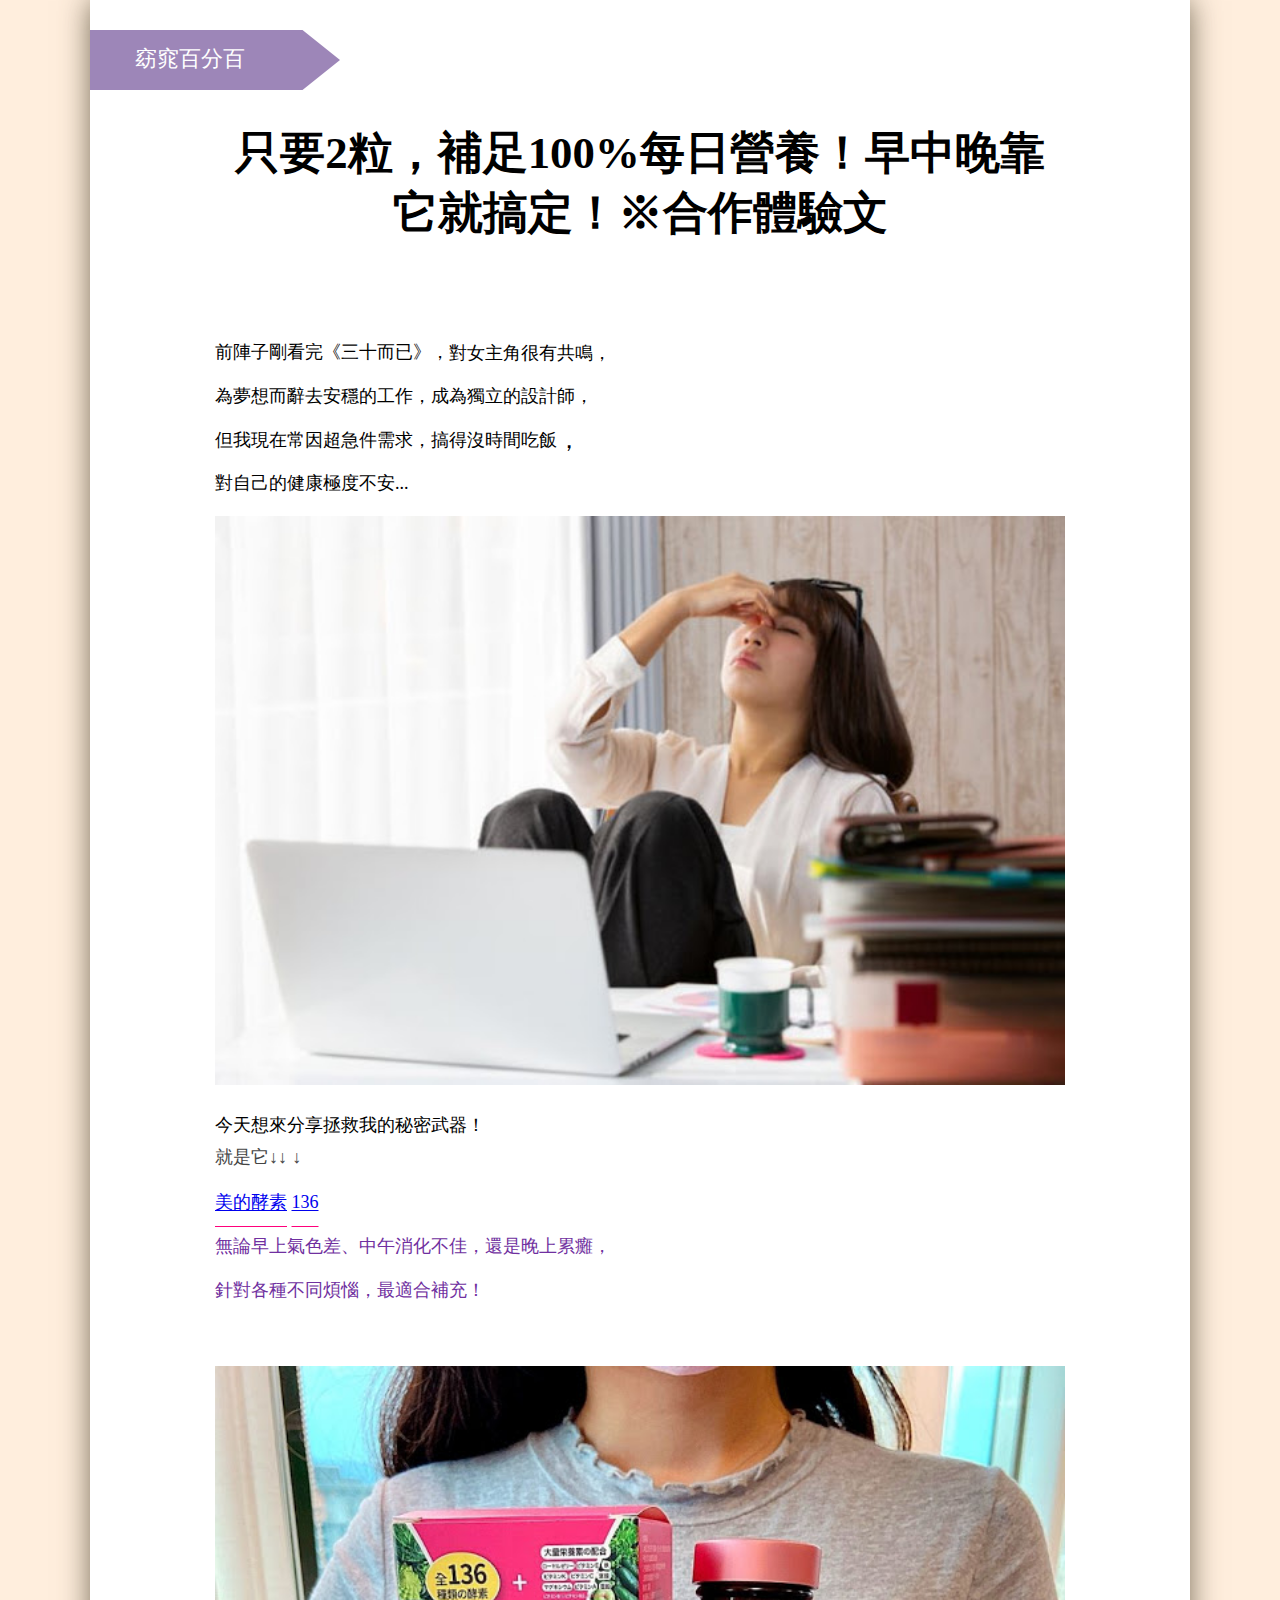
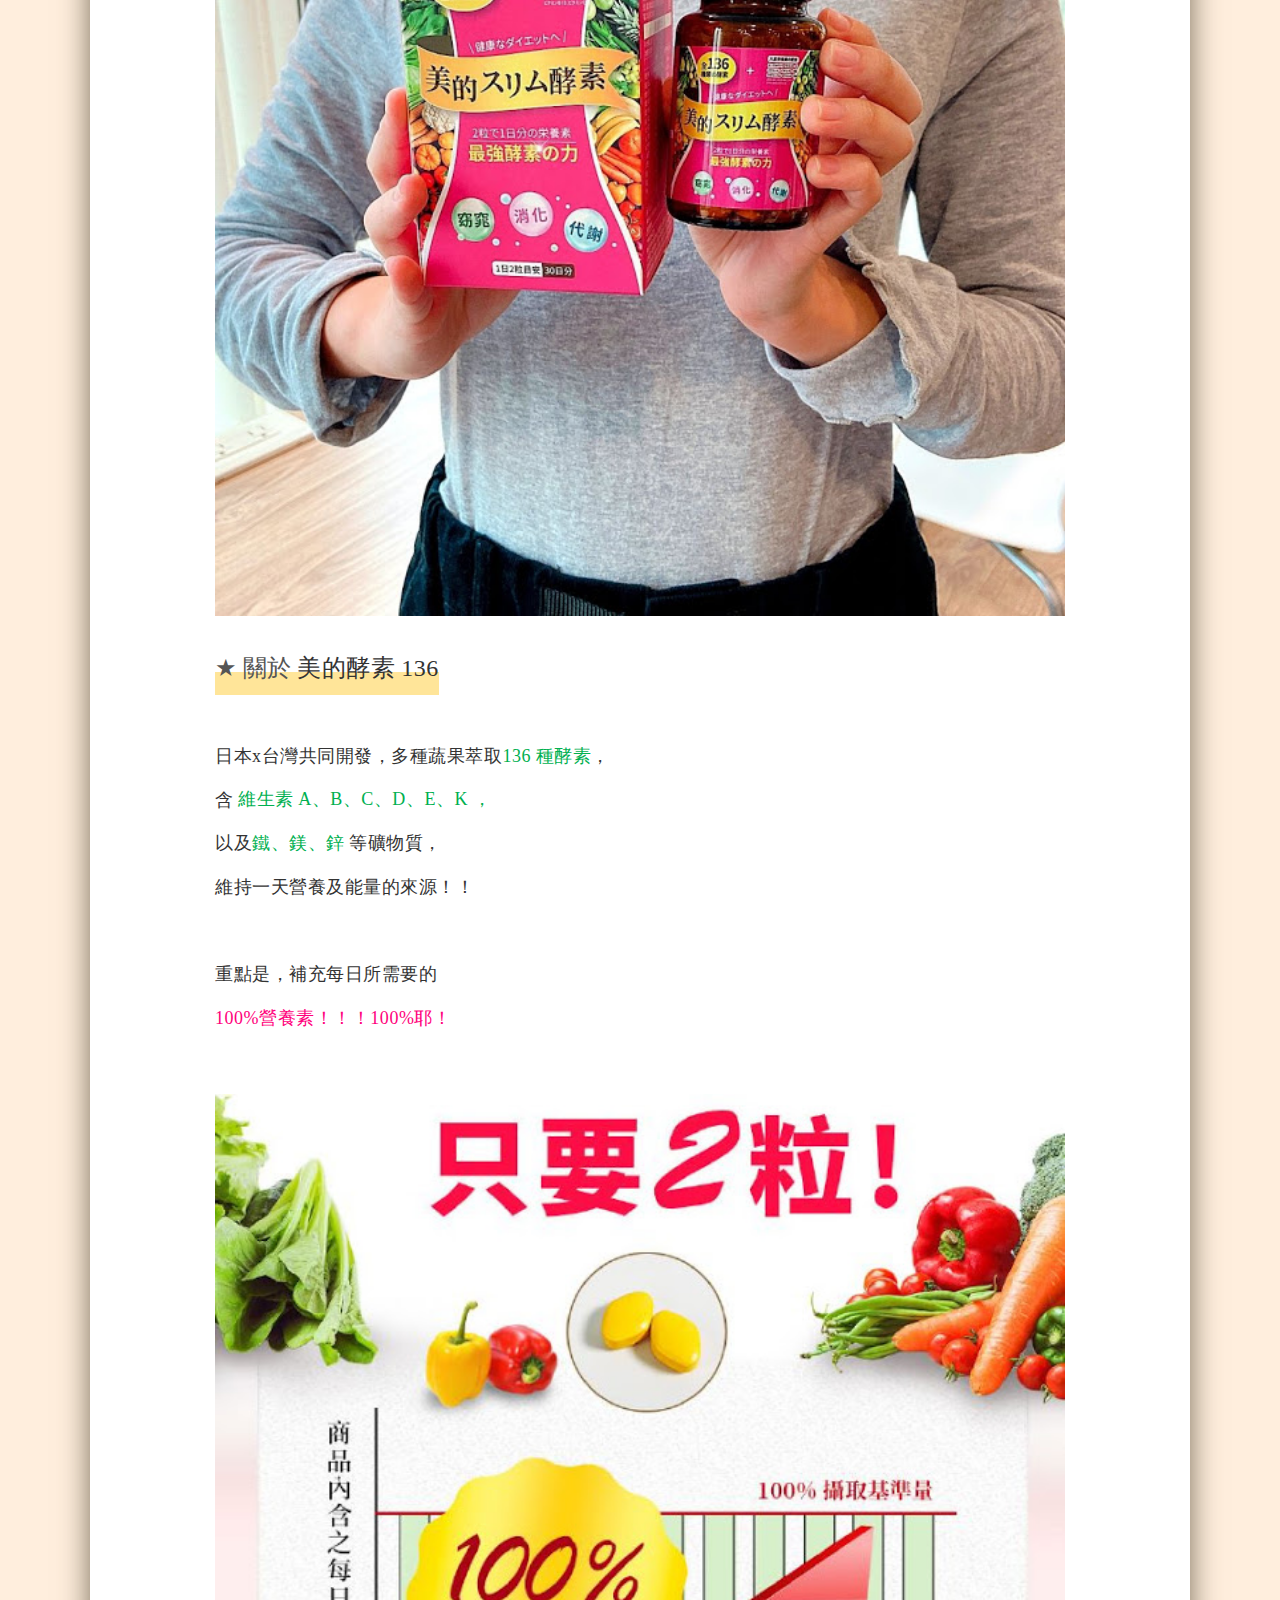
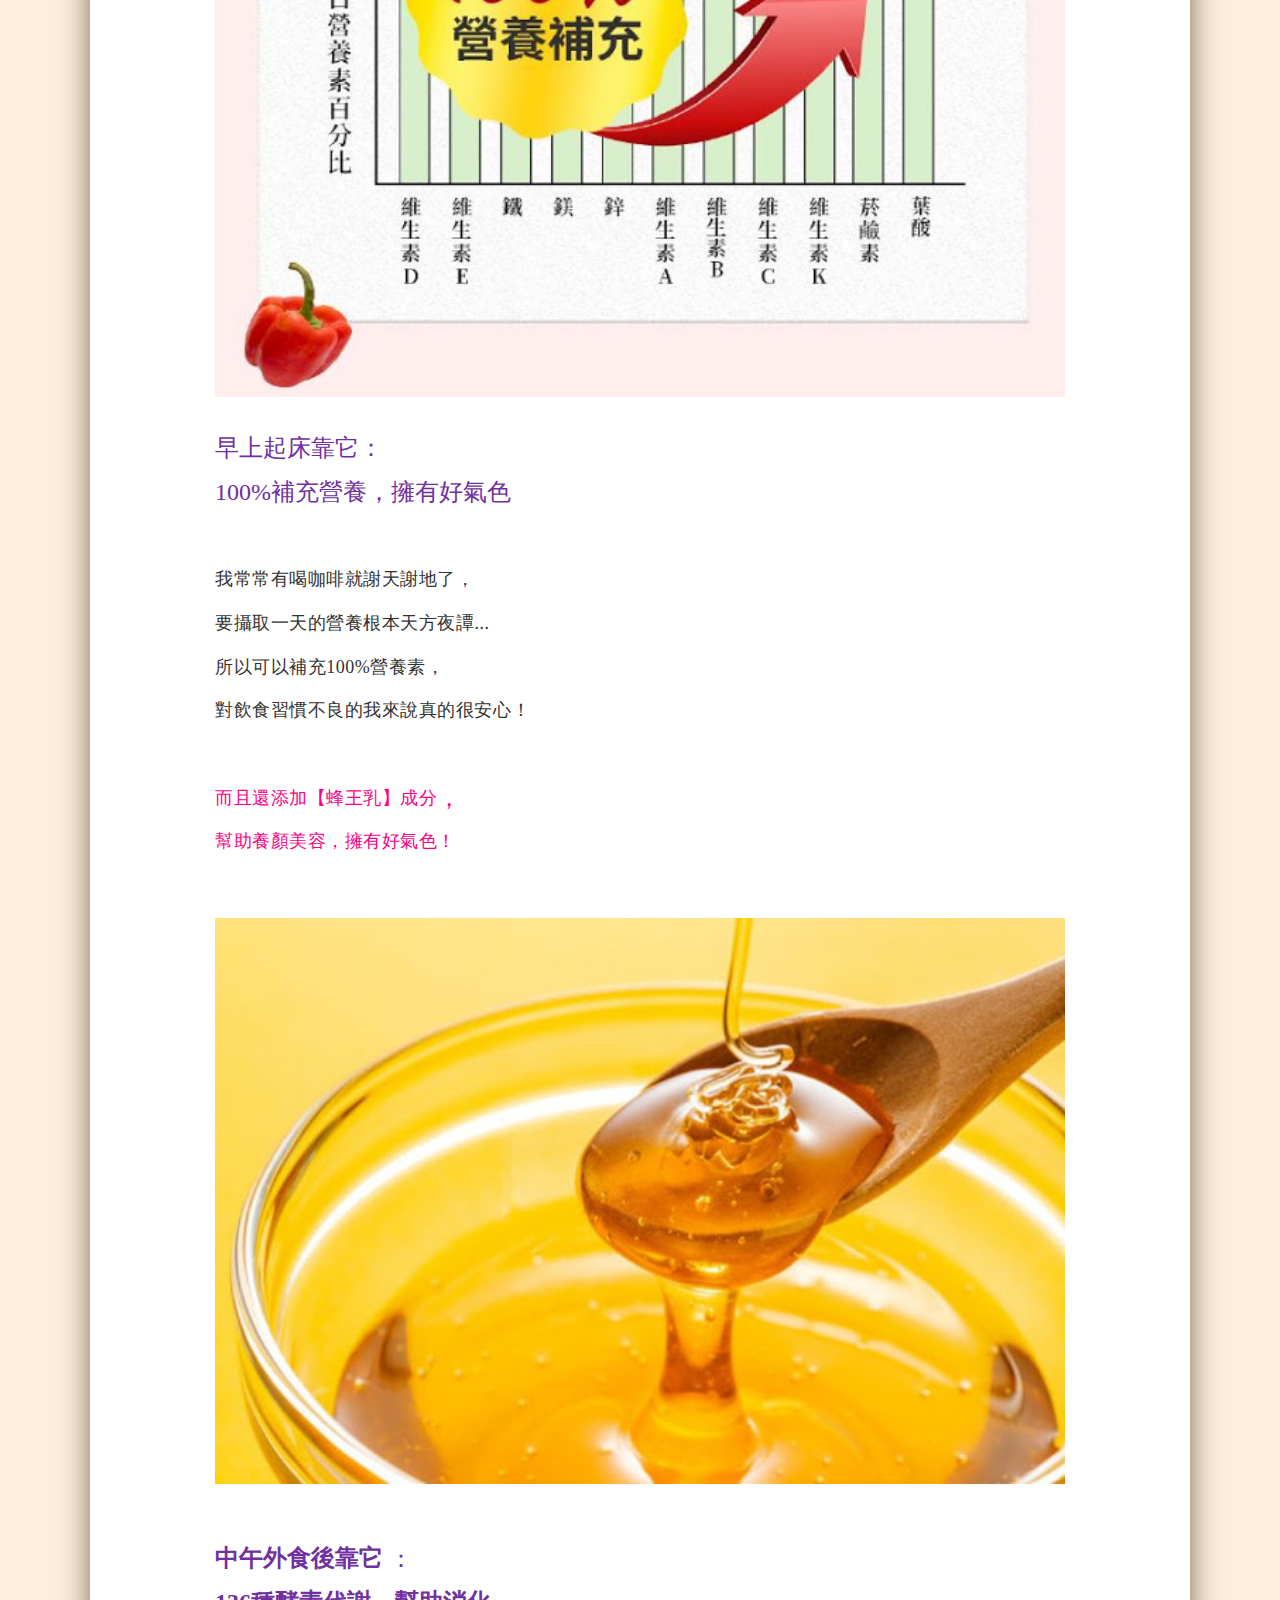
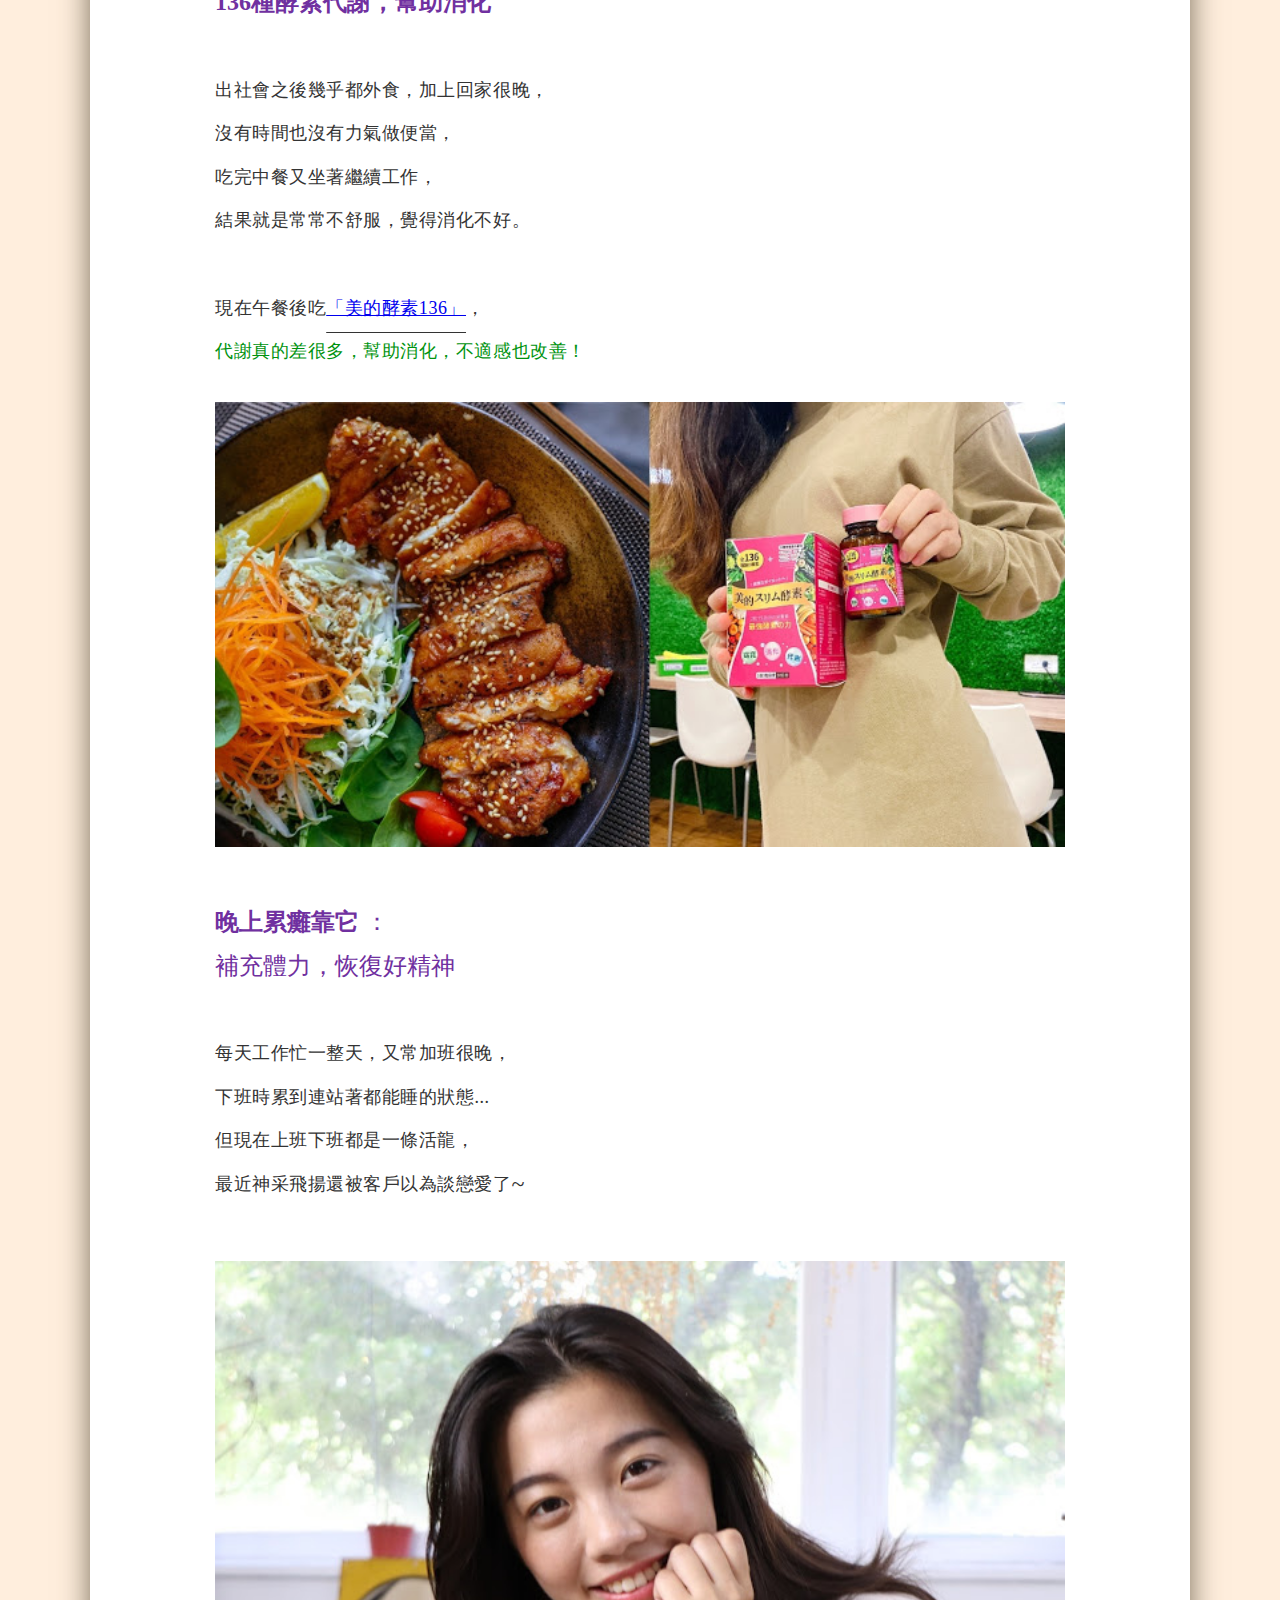
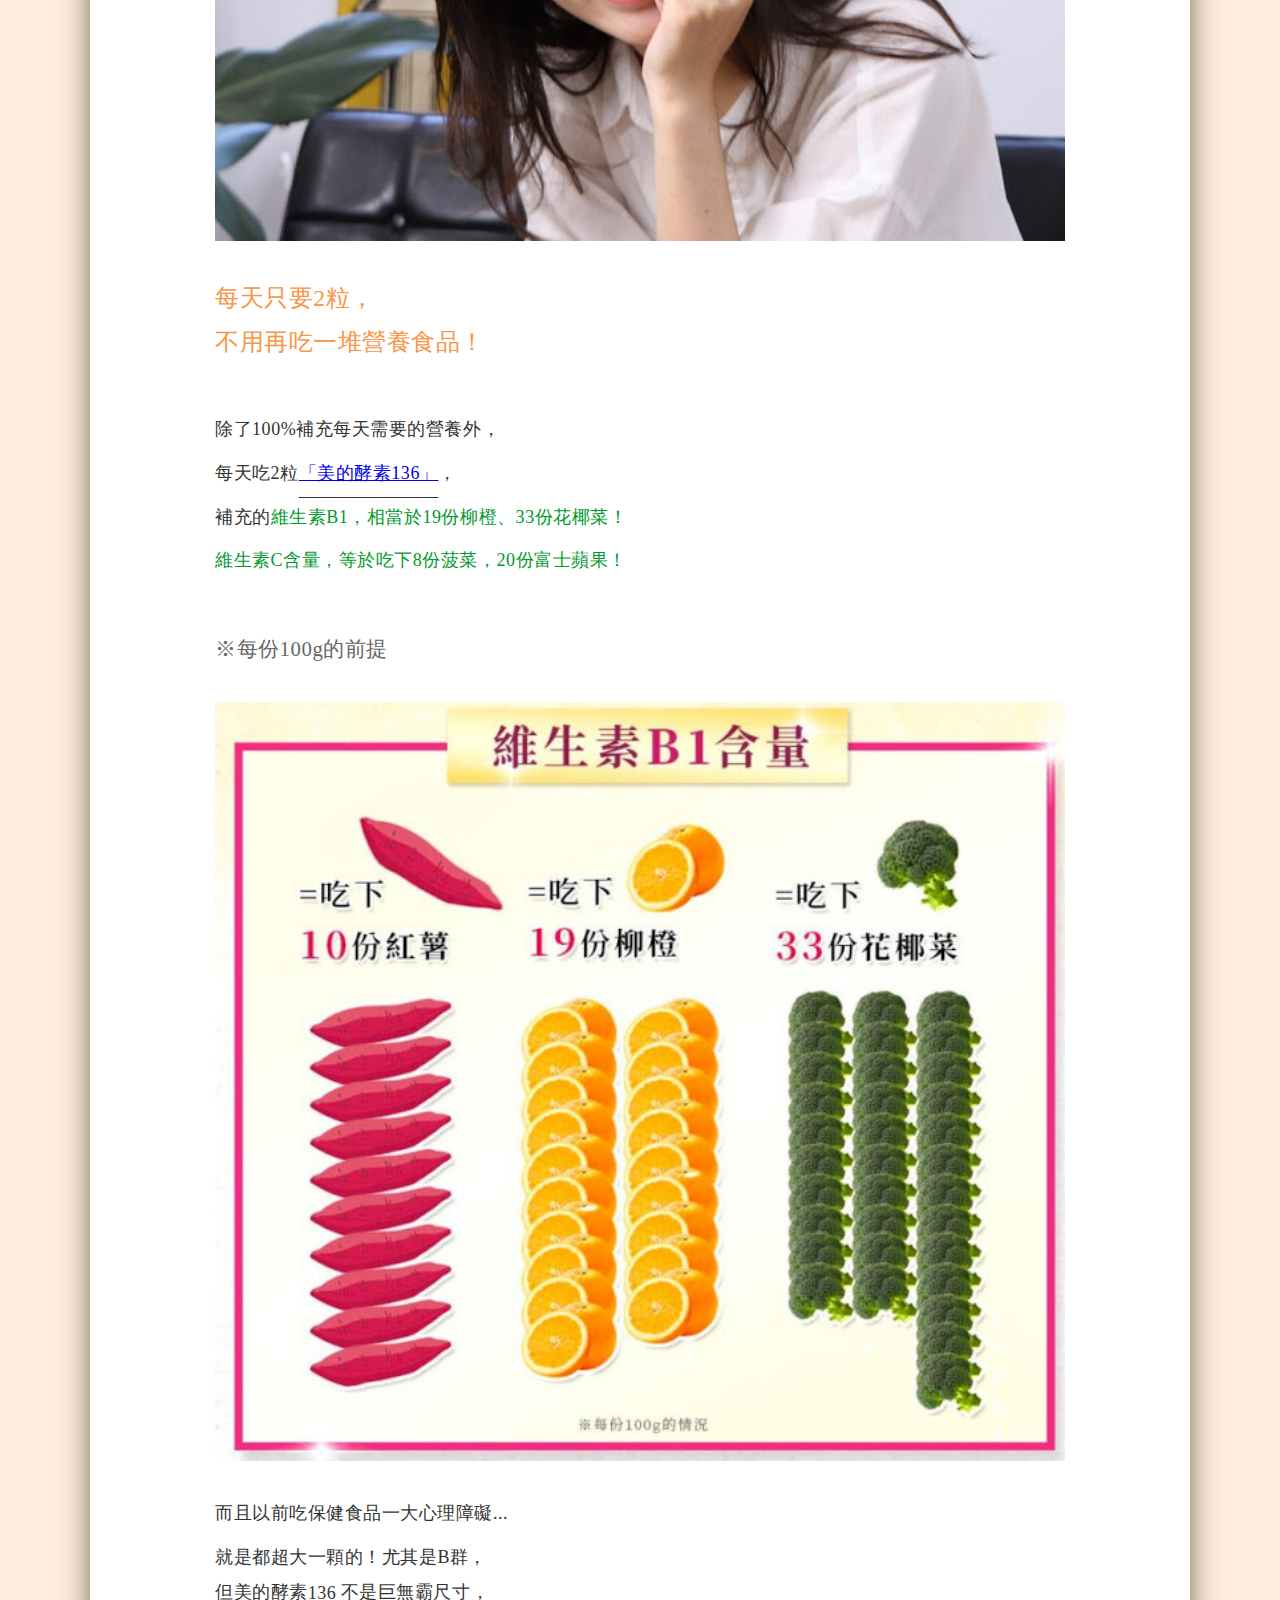
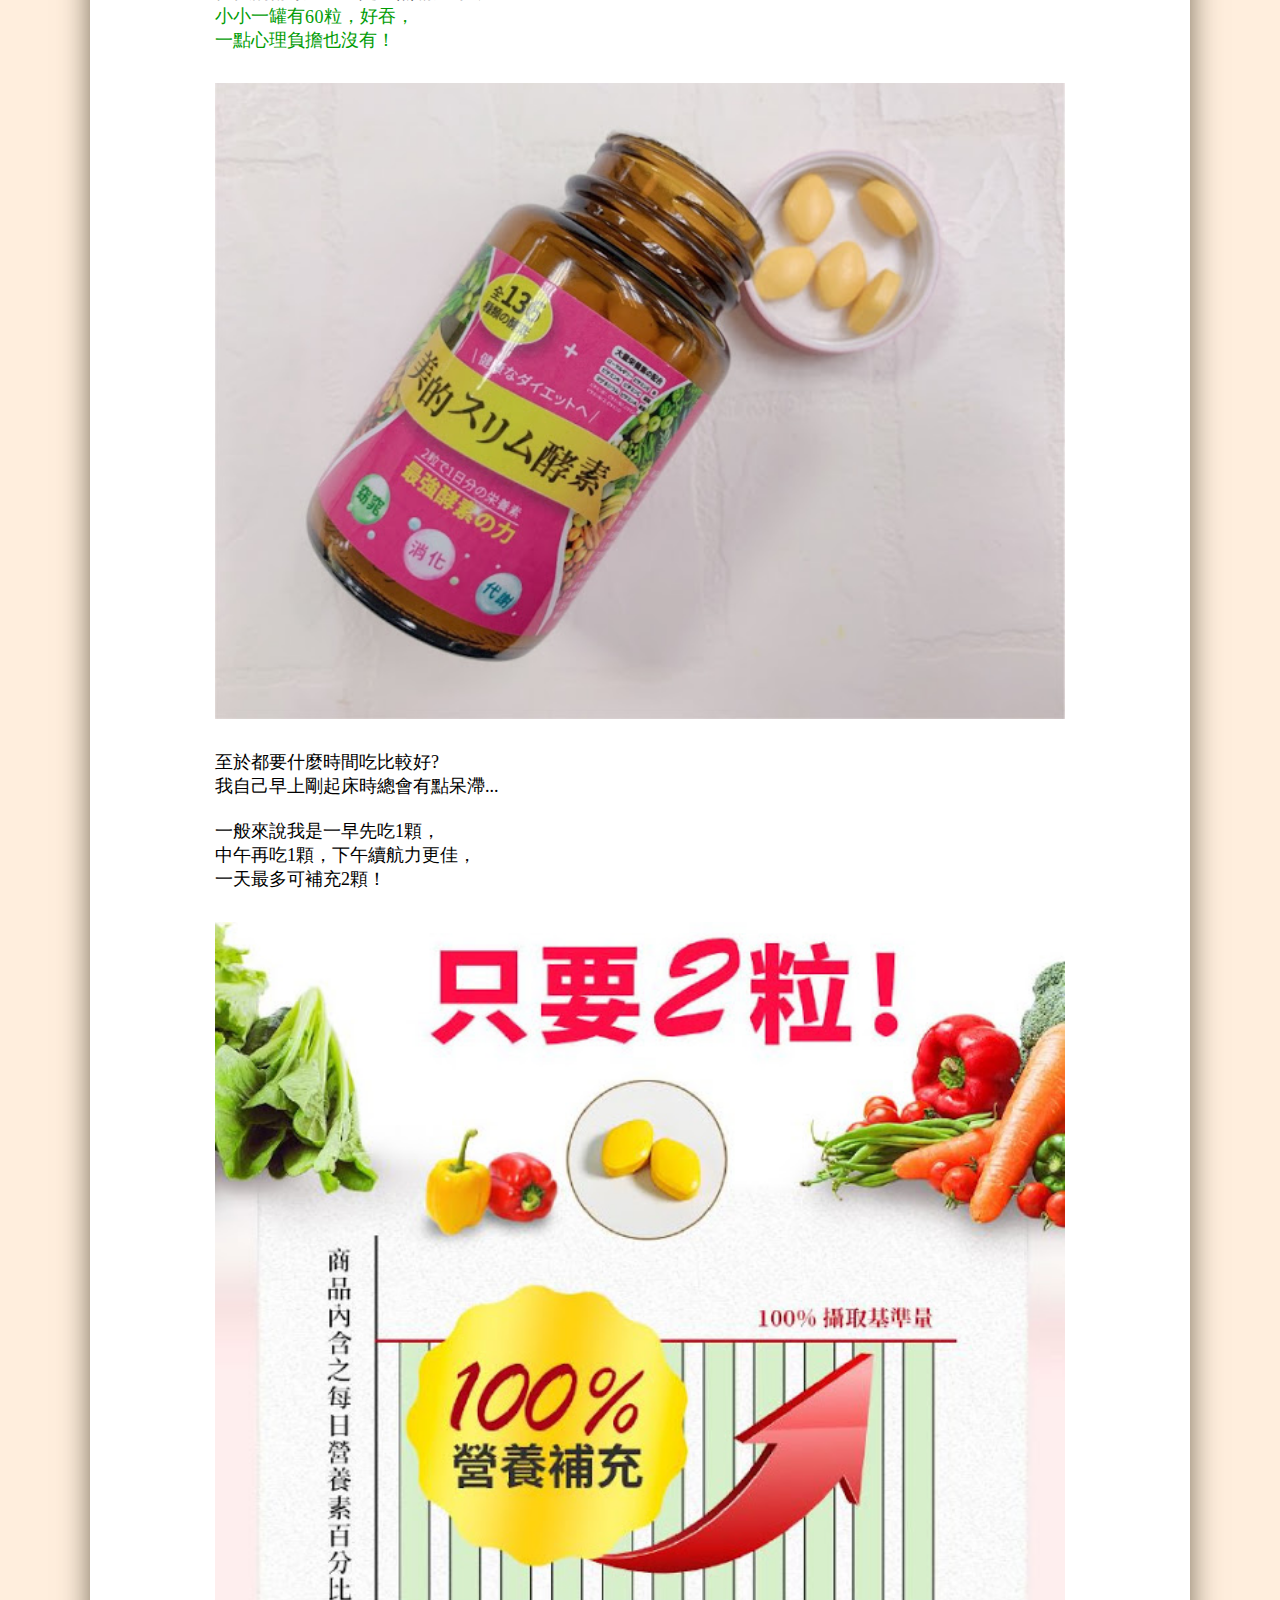
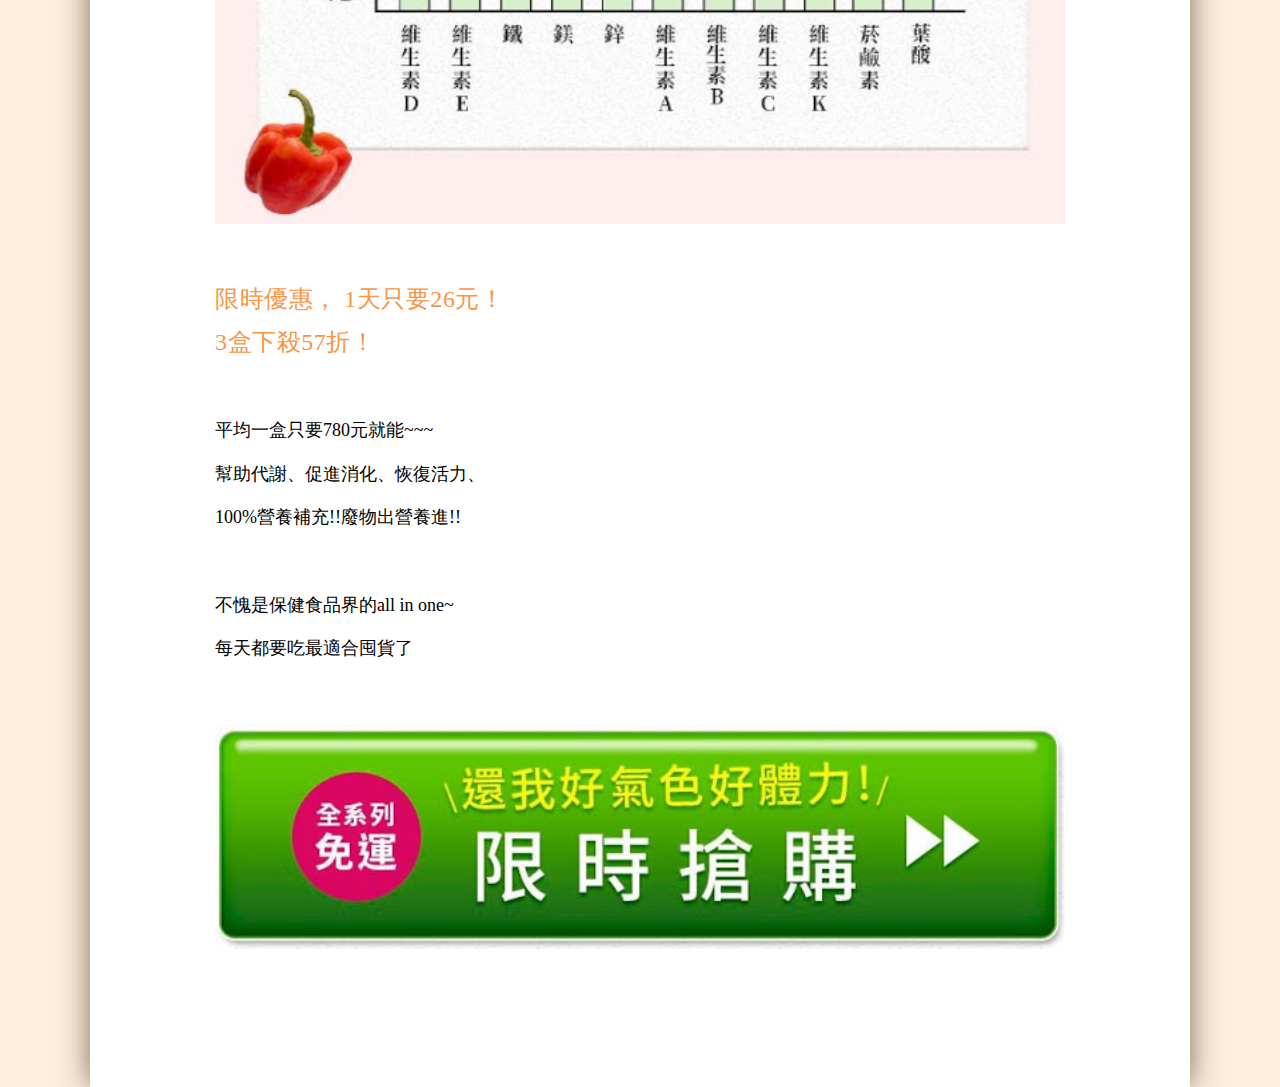
==== beautyslim/index.html @ f97a2615 "add beautyslim" ====
<html lang="“zh-TW”">
    <head>
        <meta charset="utf-8" />
        <title>只要2粒，補足100%每日營養！早中晚靠它就搞定！</title>
        <meta name="viewport" content="width=device-width, user-scalable=no, initial-scale=1, maximum-scale=1" />
        <meta name="format-detection" content="telephone=no" />
        <meta name="description" content="保健食品界的AII IN ONE「美的酵素136」，只要2粒，100%補充每日所需營養，改善早中晚的各種困擾！不再煩惱到底要吃哪罐！一瓶全搞定！早上擁有好氣色；中午酵素代謝，幫助消化；晚上補充體力，恢復好精神" />
        <meta
            name="keywords"
            content="美的酵素136,美的蒔立沐發酵錠,美的蒔立沐,美的スリム酵素,美的酵素,酵素,酵素代謝,瘦身,
            減肥,身材,窈窕,無負擔,活力,消化,體力,精神,營養,100%,只要2粒,日本,台灣,保健食品,136種酵素,維生素,礦物質,維他命,B群,蜂王乳,無添加,免運費"/>
        <link href="https://fonts.googleapis.com/css?family=Noto+Sans+TC:300,400,500,700&amp;display=swap" rel="stylesheet" />
        <link rel="stylesheet" href="assets/css/style.css" />
    </head>
    <body>
        <div id="CP">
            <div id="label">
                <p>窈窕百分百</p>
            </div>
            <div class="inner">
                <div class="title" id="pc_title">
                    只要2粒，補足100%每日營養！早中晚靠它就搞定！※合作體驗文
                </div>

                <div class="title" id="mb_title">
                    只要2粒，補足100%每日營養！早中晚靠它就搞定！※合作體驗文
                    <hr />
                </div>
                <div class="part" itemprop="description articleBody">
                    <p>
                        <span>
                            <span style="font-size: large;"><br /></span>
                        </span>
                    </p>
                    <p>
                        <span><span style="font-size: large;">前陣子剛看完《三十而已》，</span></span><span style="font-size: large;">對女主角很有共鳴，</span>
                    </p>
                    <p class="MsoNormal"><span style="font-size: large;">為夢想而辭去安穩的工作，</span><span style="font-size: large;">成為獨立的設計師，</span></p>

                    <p class="MsoNormal"><span style="font-size: large;">但我現在</span><span style="font-size: large;">常因超急件需求，搞得沒時間吃飯</span><span style="font-size: x-large;">，</span></p>

                    <p class="MsoNormal">
                        <span style="font-size: large;"><span>對自己的健康極度不安</span><span>...</span></span>
                    </p>
                    <p class="MsoNormal"></p>
                    <div class="separator" style="clear: both; text-align: left;">
                        <a target="_blank" rel="nofollow" href="https://beautyslim136.cros.tw/lp02/?pastr=img1">
                            <img
                                border="0"
                                data-original-height="564"
                                data-original-width="844"
                                height="428"
                                src="assets/images/1.jpg"
                                width="640"
                            />
                        </a>
                    </div>
                    <div class="separator" style="clear: both; text-align: left;"><br /></div>
                    <span style="font-size: large;">今天想來分享拯救我的秘密武器！</span>
                    <p></p>

                    <div style="border-bottom: solid windowtext 1.5pt; border: none; padding: 0cm 0cm 1pt;">
                        <p class="MsoNormal" style="border: none; mso-border-bottom-alt: solid windowtext 1.5pt; mso-padding-alt: 0cm 0cm 1pt 0cm; padding: 0cm;">
                            <b style="color: #444444; mso-bidi-font-weight: normal;"><span style="font-size: large;">就是它↓</span></b><b style="color: #444444; mso-bidi-font-weight: normal;"><span style="font-size: large;">↓</span></b>
                            <b style="color: #444444; mso-bidi-font-weight: normal;"><span style="font-size: large;">↓</span></b>
                        </p>
                    </div>

                    <p class="MsoNormal">
                        <span style="font-size: large;">
                            <b style="mso-bidi-font-weight: normal;">
                                <span style="color: #ff007b;">
                                    <u><a target="_blank" rel="nofollow" href="https://beautyslim136.cros.tw/lp02/?pastr=link1">美的酵素</a></u>
                                </span>
                            </b>
                            <b style="mso-bidi-font-weight: normal;">
                                <span lang="EN-US">
                                    <span style="color: #ff007b;">
                                        <u><a target="_blank" rel="nofollow" href="https://beautyslim136.cros.tw/lp02/?pastr=link2">136</a></u>
                                    </span>
                                    <span style="color: red;"><p></p></span>
                                </span>
                            </b>
                        </span>
                    </p>

                    <p class="MsoNormal">
                        <b style="mso-bidi-font-weight: normal;">
                            <span style="font-size: large;"><span style="color: #7030a0;">無論早上氣色差、中午消化不佳，還是晚上累癱，</span></span>
                        </b>
                    </p>
                    <p class="MsoNormal">
                        <b style="mso-bidi-font-weight: normal;">
                            <span style="font-size: large;"><span style="color: #7030a0;">針對各種不同煩惱，最適合補充！</span></span>
                        </b>
                    </p>
                    <p style="background: white; margin-bottom: 0.0001pt; margin: 0cm;">
                        <span style="font-size: large;"><br /></span>
                    </p>
                    <div class="separator" style="clear: both; text-align: left;">
                        <span style="font-size: large;">
                            <a target="_blank" rel="nofollow" href="https://beautyslim136.cros.tw/lp02/?pastr=img2">
                                <img
                                    border="0"
                                    data-original-height="1080"
                                    data-original-width="1080"
                                    height="640"
                                    src="assets/images/3-1_1080x1080.jpg"
                                    width="640"
                                />
                            </a>
                        </span>
                    </div>
                    <span style="font-size: large;">
                        <span style="background: white; color: #555555;"><br /></span>
                    </span>
                    <p></p>
                    <p
                        style="
                            background-attachment: initial;
                            background-clip: initial;
                            background-image: initial;
                            background-origin: initial;
                            background-position: initial;
                            background-repeat: initial;
                            background-size: initial;
                            margin-bottom: 0.0001pt;
                            margin: 0cm;
                        "
                    >
                        <span>
                            <b style="background-color: #ffe599;">
                                <span style="font-size: x-large;">
                                    <span
                                        style="
                                            background-attachment: initial;
                                            background-clip: initial;
                                            background-image: initial;
                                            background-origin: initial;
                                            background-position: initial;
                                            background-repeat: initial;
                                            background-size: initial;
                                            color: #555555;
                                        "
                                    >
                                        ★
                                    </span>
                                    <span
                                        style="
                                            background-attachment: initial;
                                            background-clip: initial;
                                            background-image: initial;
                                            background-origin: initial;
                                            background-position: initial;
                                            background-repeat: initial;
                                            background-size: initial;
                                            color: #555555;
                                        "
                                    >
                                        關於
                                    </span>
                                    <span style="color: #333333; letter-spacing: 0.4pt;">美的酵素</span>
                                </span>
                            </b>
                            <span lang="EN-US" style="color: #333333; letter-spacing: 0.4pt;">
                                <b style="background-color: #ffe599;"><span style="font-size: x-large;">136</span></b><span style="font-size: large;"><p style="background-color: white;"></p></span>
                            </span>
                        </span>
                    </p>

                    <p style="background: white; margin-bottom: 0.0001pt; margin: 0cm;">
                        <span style="font-size: large;">
                            <span style="color: #333333; letter-spacing: 0.4pt;"><br /></span>
                        </span>
                    </p>
                    <p style="background: white; margin-bottom: 0.0001pt; margin: 0cm;">
                        <span style="font-size: large;">
                            <span style="color: #333333; letter-spacing: 0.4pt;">日本x台灣共同開發，多種蔬果萃取</span><b style="mso-bidi-font-weight: normal;"><span lang="EN-US" style="color: #00b050; letter-spacing: 0.4pt;">136</span></b>
                            <b style="mso-bidi-font-weight: normal;"><span style="color: #00b050; letter-spacing: 0.4pt;">種酵素</span></b><span style="color: #333333; letter-spacing: 0.4pt;">，</span>
                            <span lang="EN-US" style="color: #333333; letter-spacing: 0.4pt;"><p></p></span>
                        </span>
                    </p>

                    <p style="background: white; margin-bottom: 0.0001pt; margin: 0cm;">
                        <span style="font-size: large;">
                            <span style="color: #333333; letter-spacing: 0.4pt;">含</span>
                            <span style="color: #00b050;">
                                <b style="mso-bidi-font-weight: normal;"><span style="letter-spacing: 0.4pt;">維生素</span></b>
                                <b style="mso-bidi-font-weight: normal;"><span lang="EN-US" style="letter-spacing: 0.4pt;">A、B、C、D、E、K</span></b>
                                <b style="mso-bidi-font-weight: normal;"><span style="letter-spacing: 0.4pt;">，</span></b>
                            </span>
                        </span>
                    </p>
                    <p style="background: white; margin-bottom: 0.0001pt; margin: 0cm;">
                        <span style="font-size: large;">
                            <span style="color: #00b050;">
                                <span style="mso-bidi-font-weight: normal;">
                                    <span style="letter-spacing: 0.4pt;"><span style="color: #333333; letter-spacing: 0.533333px;">以及</span><b>鐵、鎂、鋅</b></span>
                                </span>
                            </span>
                        </span>
                        <span style="color: #333333; font-size: large; letter-spacing: 0.4pt;">等礦物質，</span>
                    </p>

                    <p style="background: white; margin-bottom: 0.0001pt; margin: 0cm;">
                        <span style="font-size: large;">
                            <span style="color: #333333; letter-spacing: 0.4pt;">維持一天營養及能量的來源！！</span><span lang="EN-US" style="color: #333333; letter-spacing: 0.4pt;"><p></p></span>
                        </span>
                    </p>
                    <p style="background: white; margin-bottom: 0.0001pt; margin: 0cm;"><br /></p>
                    <p style="background: white; margin-bottom: 0.0001pt; margin: 0cm;">
                        <span style="color: #333333; font-size: large;"><span style="letter-spacing: 0.533333px;">重點是，補充每日所需要的</span></span>
                    </p>
                    <p style="background: white; margin-bottom: 0.0001pt; margin: 0cm;">
                        <span style="font-size: large;">
                            <span style="color: #ff007b; letter-spacing: 0.533333px;"><b>100%營養素！！！100%耶！</b></span>
                        </span>
                    </p>
                    <p style="background: white; margin-bottom: 0.0001pt; margin: 0cm;"><br /></p>
                    <p style="background: white; margin-bottom: 0.0001pt; margin: 0cm;">
                        <span lang="EN-US" style="color: #333333; letter-spacing: 0.4pt;">
                            <p><span style="font-size: large;"></span></p>
                        </span>
                    </p>
                    <div class="separator" style="clear: both; text-align: left;">
                        <span lang="EN-US" style="color: #333333; letter-spacing: 0.4pt;">
                            <span style="font-size: large;">
                                <a target="_blank" rel="nofollow" href="https://beautyslim136.cros.tw/lp02/?pastr=img3">
                                    <img
                                        border="0"
                                        data-original-height="725"
                                        data-original-width="683"
                                        height="640"
                                        src="assets/images/12.jpg"
                                        width="602"
                                    />
                                </a>
                            </span>
                        </span>
                    </div>
                    <span lang="EN-US" style="color: #333333; letter-spacing: 0.4pt;">
                        <span style="font-size: large;"><br /></span>
                    </span>
                    <p></p>
                    <p style="background: white; margin-bottom: 0.0001pt; margin: 0cm;">
                        <span lang="EN-US" style="color: #333333; letter-spacing: 0.4pt;">
                            <p>
                                <span>
                                    <b style="color: black; letter-spacing: normal; mso-bidi-font-weight: normal;">
                                        <span><span style="color: #7030a0; font-size: x-large;">早上起床靠它：</span></span>
                                    </b>
                                </span>
                            </p>
                        </span>
                    </p>
                    <p style="background: white; margin-bottom: 0.0001pt; margin: 0cm;">
                        <span lang="EN-US" style="color: #333333; letter-spacing: 0.4pt;">
                            <p>
                                <span>
                                    <b style="color: black; letter-spacing: normal; mso-bidi-font-weight: normal;">
                                        <span><span style="color: #7030a0; font-size: x-large;">100%補充營養，擁有好氣色</span></span>
                                    </b>
                                </span>
                            </p>
                        </span>
                    </p>

                    <p style="background: white; margin-bottom: 0.0001pt; margin: 0cm;">
                        <span style="font-size: large;">
                            <span style="color: #333333; letter-spacing: 0.4pt;"><br /></span>
                        </span>
                    </p>
                    <p style="background: white; margin-bottom: 0.0001pt; margin: 0cm;">
                        <span style="font-size: large;">
                            <span style="color: #333333; letter-spacing: 0.4pt;">我常常有喝咖啡就謝天謝地了，</span><span lang="EN-US" style="color: #333333; letter-spacing: 0.4pt;"><p></p></span>
                        </span>
                    </p>

                    <p style="background: white; margin-bottom: 0.0001pt; margin: 0cm;">
                        <span style="font-size: large;">
                            <span style="color: #333333; letter-spacing: 0.4pt;">要攝取一天的營養根本天方夜譚...</span><span lang="EN-US" style="color: #333333; letter-spacing: 0.4pt;"><p></p></span>
                        </span>
                    </p>

                    <p style="background: white; margin-bottom: 0.0001pt; margin: 0cm;">
                        <span style="font-size: large;"><span style="color: #333333; letter-spacing: 0.4pt;">所以可以補充100%營養素，</span></span>
                    </p>
                    <p style="background: white; margin-bottom: 0.0001pt; margin: 0cm;">
                        <span style="font-size: large;"><span style="color: #333333; letter-spacing: 0.4pt;">對飲食習慣不良的我來說真的很安心！</span></span>
                    </p>
                    <p style="background: white; margin-bottom: 0.0001pt; margin: 0cm;">
                        <span style="font-size: large;">
                            <span style="color: #333333; letter-spacing: 0.4pt;"><br /></span>
                        </span>
                    </p>
                    <p style="background: white; margin-bottom: 0.0001pt; margin: 0cm;">
                        <span style="color: #ff0084;">
                            <span style="font-size: large;"><span style="letter-spacing: 0.4pt;">而且還添加【蜂王乳】成分</span></span><span style="font-size: x-large; letter-spacing: 0.4pt;">，</span>
                        </span>
                    </p>
                    <p style="background: white; margin-bottom: 0.0001pt; margin: 0cm;">
                        <span style="font-size: large;"><span style="color: #333333; letter-spacing: 0.4pt;"></span></span>
                    </p>
                    <p style="background: white; margin-bottom: 0.0001pt; margin: 0cm;">
                        <span style="font-size: large;"><span style="color: #ff0084; letter-spacing: 0.4pt;">幫助養顏美容，擁有好氣色！</span></span>
                    </p>
                    <p style="background: white; margin-bottom: 0.0001pt; margin: 0cm;">
                        <span style="font-size: large;">
                            <span style="color: #ff0084; letter-spacing: 0.4pt;"><br /></span>
                        </span>
                    </p>
                    <p style="background: white; margin-bottom: 0.0001pt; margin: 0cm;"><span style="font-size: large;"></span></p>
                    <div class="separator" style="clear: both; text-align: left;">
                        <span style="font-size: large;">
                            <a target="_blank" rel="nofollow" href="https://beautyslim136.cros.tw/lp02/?pastr=img4">
                                <img
                                    border="0"
                                    data-original-height="561"
                                    data-original-width="843"
                                    height="426"
                                    src="assets/images/1.1.jpg"
                                    width="640"
                                />
                            </a>
                        </span>
                    </div>
                    <p style="background: white; margin-bottom: 0.0001pt; margin: 0cm;"><br /></p>
                    <p style="background: white; margin-bottom: 0.0001pt; margin: 0cm;">
                        <span lang="EN-US" style="color: #333333; letter-spacing: 0.4pt;">
                            <p>
                                <span>
                                    <b style="color: black; letter-spacing: normal; mso-bidi-font-weight: normal;">
                                        <span>
                                            <span style="color: #7030a0; font-size: x-large;">
                                                <b style="background-color: transparent; mso-bidi-font-weight: normal;">
                                                    <span><span style="color: #7030a0;">中午外食後靠它</span></span>
                                                </b>
                                                ：
                                            </span>
                                        </span>
                                    </b>
                                </span>
                            </p>
                        </span>
                    </p>
                    <p style="background: white; margin-bottom: 0.0001pt; margin: 0cm;">
                        <span><span style="color: #333333; font-size: x-large; letter-spacing: 0.4pt;"></span></span>
                    </p>
                    <p style="background: white; margin-bottom: 0.0001pt; margin: 0cm;">
                        <span lang="EN-US" style="color: #333333; letter-spacing: 0.4pt;">
                            <p>
                                <span>
                                    <b style="color: black; letter-spacing: normal; mso-bidi-font-weight: normal;">
                                        <span>
                                            <span style="color: #7030a0;">
                                                <b style="background-color: transparent; mso-bidi-font-weight: normal;">
                                                    <span><span style="color: #7030a0; font-size: x-large;">136種酵素代謝，幫助消化</span></span>
                                                </b>
                                            </span>
                                        </span>
                                    </b>
                                </span>
                            </p>
                        </span>
                    </p>
                    <p style="background: white; margin-bottom: 0.0001pt; margin: 0cm;">
                        <span lang="EN-US" style="color: #333333; letter-spacing: 0.4pt;">
                            <p>
                                <span style="font-size: large;">
                                    <b style="color: black; font-size: medium; letter-spacing: normal; mso-bidi-font-weight: normal;">
                                        <span style="font-size: large;">
                                            <span style="color: #7030a0;">
                                                <b style="background-color: transparent; mso-bidi-font-weight: normal;">
                                                    <span style="font-size: large;">
                                                        <span style="color: #7030a0;"><br /></span>
                                                    </span>
                                                </b>
                                            </span>
                                        </span>
                                    </b>
                                </span>
                            </p>
                        </span>
                    </p>
                    <p style="background: white; margin-bottom: 0.0001pt; margin: 0cm;">
                        <span style="color: #333333; font-size: large; letter-spacing: 0.533333px;">出社會之後幾乎都外食，</span><span style="color: #333333; font-size: large; letter-spacing: 0.533333px;">加上回家很晚，</span>
                    </p>
                    <p style="background: white; margin-bottom: 0.0001pt; margin: 0cm;"><span style="color: #333333; font-size: large; letter-spacing: 0.533333px;">沒有時間也沒有力氣做便當，</span></p>
                    <p style="background: white; margin-bottom: 0.0001pt; margin: 0cm;">
                        <span style="color: #333333; font-size: large;"><span style="letter-spacing: 0.533333px;">吃完中餐又坐著繼續工作，</span></span>
                    </p>
                    <p style="background: white; margin-bottom: 0.0001pt; margin: 0cm;">
                        <span style="color: #333333; font-size: large;"><span style="letter-spacing: 0.533333px;">結果就是常常不舒服，覺得消化不好。</span></span>
                    </p>
                    <p style="background: white; margin-bottom: 0.0001pt; margin: 0cm;">
                        <span style="color: #333333; font-size: large;">
                            <span style="letter-spacing: 0.533333px;"><br /></span>
                        </span>
                    </p>
                    <p style="background: white; margin-bottom: 0.0001pt; margin: 0cm;">
                        <span style="color: #333333; font-size: large;">
                            <span style="letter-spacing: 0.533333px;">
                                現在午餐後吃<u><a target="_blank" rel="nofollow" href="https://beautyslim136.cros.tw/lp02/?pastr=link3">「美的酵素136」</a></u>，
                            </span>
                        </span>
                    </p>
                    <p style="background: white; margin-bottom: 0.0001pt; margin: 0cm;">
                        <span style="font-size: large;">
                            <span style="color: #00930f; letter-spacing: 0.533333px;"><b>代謝真的差很多，幫助消化，不適感也改善！</b></span>
                        </span>
                    </p>
                    <div class="separator" style="clear: both; text-align: left;"><br /></div>
                    <div class="separator" style="clear: both; text-align: left;">
                        <b style="mso-bidi-font-weight: normal;">
                            <div class="separator" style="clear: both; text-align: left;">
                                <a target="_blank" rel="nofollow" href="https://beautyslim136.cros.tw/lp02/?pastr=img5">
                                    <img
                                        border="0"
                                        data-original-height="628"
                                        data-original-width="1200"
                                        height="334"
                                        src="assets/images/2.jpg"
                                        width="640"
                                    />
                                </a>
                            </div>
                        </b>
                    </div>
                    <p style="background: white;"><br /></p>

                    <p style="background: white; margin-bottom: 0.0001pt; margin: 0cm;">
                        <span lang="EN-US" style="color: #333333; letter-spacing: 0.4pt;">
                            <p>
                                <span>
                                    <b style="color: black; letter-spacing: normal; mso-bidi-font-weight: normal;">
                                        <span>
                                            <span style="color: #7030a0; font-size: x-large;">
                                                <b style="background-color: transparent; mso-bidi-font-weight: normal;">
                                                    <span><span style="color: #7030a0;">晚上累癱靠它</span></span>
                                                </b>
                                                ：
                                            </span>
                                        </span>
                                    </b>
                                </span>
                            </p>
                        </span>
                    </p>
                    <p style="background: white; margin-bottom: 0.0001pt; margin: 0cm;">
                        <span><span style="color: #333333; font-size: x-large; letter-spacing: 0.4pt;"></span></span>
                    </p>
                    <p style="background: white; margin-bottom: 0.0001pt; margin: 0cm;">
                        <b style="mso-bidi-font-weight: normal;">
                            <span><span style="color: #7030a0; font-size: x-large;">補充體力，恢復好精神</span></span>
                        </b>
                    </p>
                    <p style="background: white; margin-bottom: 0.0001pt; margin: 0cm;">
                        <span style="font-size: large;">
                            <span style="color: #333333; letter-spacing: 0.4pt;"><br /></span>
                        </span>
                    </p>
                    <p style="background: white; margin-bottom: 0.0001pt; margin: 0cm;">
                        <span style="font-size: large;"><span style="color: #333333; letter-spacing: 0.4pt;">每天工作忙一整天，又常加班很晚，</span></span>
                    </p>
                    <p style="background: white; margin-bottom: 0.0001pt; margin: 0cm;">
                        <span style="font-size: large;"><span style="color: #333333; letter-spacing: 0.4pt;">下班時累到連站著都能睡的狀態...</span></span>
                    </p>
                    <p style="background: white; margin-bottom: 0.0001pt; margin: 0cm;">
                        <span style="font-size: large;">
                            <span style="color: #333333; letter-spacing: 0.4pt;"><span style="color: #333333; letter-spacing: 0.4pt;">但現在上班下班都是一條活龍，</span></span>
                        </span>
                    </p>
                    <p style="background: white; margin-bottom: 0.0001pt; margin: 0cm;">
                        <span style="color: #333333; font-size: large; letter-spacing: 0.4pt;">最近神采飛揚還被客戶以為談戀愛了</span><span style="color: #333333; font-size: x-large; letter-spacing: 0.4pt;">~</span>
                    </p>
                    <p style="background: white; margin-bottom: 0.0001pt; margin: 0cm;">
                        <span style="color: #333333; font-size: x-large; letter-spacing: 0.4pt;"><br /></span>
                    </p>
                    <p style="background: white; margin-bottom: 0.0001pt; margin: 0cm;"></p>
                    <div class="separator" style="clear: both; text-align: left;">
                        <a target="_blank" rel="nofollow" href="https://beautyslim136.cros.tw/lp02/?pastr=img6">
                            <img
                                border="0"
                                data-original-height="722"
                                data-original-width="1058"
                                height="436"
                                src="assets/images/7.jpg"
                                width="640"
                            />
                        </a>
                    </div>
                    <span style="color: #333333; font-size: x-large; letter-spacing: 0.4pt;"><br /></span>
                    <p></p>
                    <p style="background: white; margin-bottom: 0.0001pt; margin: 0cm;">
                        <span style="color: #333333; font-size: x-large; letter-spacing: 0.4pt;">
                            <b style="color: black; letter-spacing: normal; mso-bidi-font-weight: normal;"><span style="color: #f79646; letter-spacing: 0.4pt;">每天只要2粒，</span></b>
                        </span>
                    </p>
                    <p style="background: white; margin-bottom: 0.0001pt; margin: 0cm;">
                        <span style="color: #333333; font-size: x-large; letter-spacing: 0.4pt;">
                            <b style="color: black; letter-spacing: normal; mso-bidi-font-weight: normal;"><span style="color: #f79646; letter-spacing: 0.4pt;">不用再吃一堆營養食品！</span></b>
                        </span>
                    </p>
                    <p style="background: white; margin-bottom: 0.0001pt; margin: 0cm;">
                        <span style="color: #333333; font-size: x-large; letter-spacing: 0.4pt;"><br /></span>
                    </p>
                    <p style="background: white; margin-bottom: 0.0001pt; margin: 0cm;">
                        <span style="font-size: large;"><span style="color: #333333; letter-spacing: 0.4pt;">除了100%補充每天需要的營養外，</span></span>
                    </p>
                    <p style="background: white; margin-bottom: 0.0001pt; margin: 0cm;">
                        <span style="font-size: large;">
                            <span style="color: #333333; letter-spacing: 0.4pt;">
                                每天吃2粒<u><a target="_blank" rel="nofollow" href="https://beautyslim136.cros.tw/lp02/?pastr=link4">「美的酵素136」</a></u>，
                            </span>
                        </span>
                    </p>
                    <p style="background: white; margin-bottom: 0.0001pt; margin: 0cm;">
                        <span style="font-size: large;">
                            <span style="color: #333333; letter-spacing: 0.4pt;">補充的</span><span style="color: #009a2c; letter-spacing: 0.4pt;"><b>維生素B1，相當於19份柳橙、33份花椰菜！</b></span>
                        </span>
                    </p>
                    <p style="background: white; margin-bottom: 0.0001pt; margin: 0cm;">
                        <span style="font-size: large;">
                            <span style="color: #009a2c; letter-spacing: 0.4pt;"><b>維生素C含量，等於吃下8份菠菜，20份富士蘋果！</b></span>
                        </span>
                    </p>
                    <p style="background: white; margin-bottom: 0.0001pt; margin: 0cm;">
                        <span>
                            <span style="color: #333333; letter-spacing: 0.4pt;"><br /></span>
                        </span>
                    </p>
                    <p style="background: white; margin-bottom: 0.0001pt; margin: 0cm;">
                        <span><span style="color: #666666; letter-spacing: 0.4pt;">※每份100g的前提</span></span>
                    </p>
                    <div class="separator" style="clear: both; text-align: center;">
                        <div class="separator" style="clear: both; color: black; text-align: left;">
                            <span style="font-size: large;"><br /></span>
                        </div>
                        <div class="separator" style="clear: both; color: black; text-align: left;">
                            <div class="separator" style="clear: both; text-align: left;">
                                <a target="_blank" rel="nofollow" href="https://beautyslim136.cros.tw/lp02/?pastr=img7">
                                    <img
                                        border="0"
                                        data-original-height="706"
                                        data-original-width="790"
                                        height="573"
                                        src="assets/images/B1.jpg"
                                        width="640"
                                    />
                                </a>
                            </div>
                            <span style="font-size: large;"><br /></span>
                        </div>
                        <p style="background: white; margin-bottom: 0.0001pt; margin: 0cm; text-align: left;">
                            <span style="font-size: large;">
                                <span style="color: #333333; letter-spacing: 0.4pt;">
                                    <span style="color: #333333; letter-spacing: 0.4pt;">而且以前吃保健食品一大心理障礙</span><span lang="EN-US" style="color: #333333; letter-spacing: 0.4pt;">...</span>
                                </span>
                            </span>
                        </p>
                        <p style="background: white; margin-bottom: 0.0001pt; margin: 0cm; text-align: left;"><span style="color: #333333; font-size: x-large; letter-spacing: 0.4pt;"></span></p>
                        <p style="background: white; margin-bottom: 0.0001pt; margin: 0cm; text-align: left;">
                            <span style="color: #333333; font-size: large; letter-spacing: 0.4pt;"><span style="font-size: large; letter-spacing: 0.533333px;">就是都超大一顆的！尤其是B群，</span></span>
                        </p>
                        <div class="separator" style="clear: both; color: black; text-align: left;">
                            <span style="font-size: large;">
                                <span style="color: #333333; letter-spacing: 0.4pt;">但美的酵素</span><span lang="EN-US" style="color: #333333; letter-spacing: 0.4pt;">136</span>
                                <span style="color: #333333; letter-spacing: 0.4pt;">不是巨無霸尺寸，</span>
                            </span>
                        </div>
                        <div class="separator" style="clear: both; text-align: left;">
                            <span style="color: #009c05;">
                                <b>
                                    <span style="font-size: large;">小小一罐有<span style="letter-spacing: 0.533333px;">60</span>粒，</span><span style="font-size: large;">好吞，</span>
                                </b>
                            </span>
                        </div>
                        <div class="separator" style="clear: both; text-align: left;">
                            <span style="color: #009c05; font-size: large;"><b>一點心理負擔也沒有！</b></span>
                        </div>
                        <div class="separator" style="clear: both; color: black; text-align: left;">
                            <span style="font-size: large;"><br /></span>
                        </div>
                        <div class="separator" style="clear: both; color: black; text-align: left;">
                            <a target="_blank" rel="nofollow" href="https://beautyslim136.cros.tw/lp02/?pastr=img8" style="clear: left; margin-bottom: 1em; margin-right: 1em;">
                                <img
                                    border="0"
                                    data-original-height="643"
                                    data-original-width="859"
                                    height="480"
                                    src="assets/images/08.jpg"
                                    width="640"
                                />
                            </a>
                        </div>
                        <div class="separator" style="clear: both; color: black; text-align: left;">
                            <span style="font-size: large;"><br /></span>
                        </div>
                    </div>
                    <div class="separator" style="clear: both; text-align: left;">
                        <div class="separator" style="clear: both;">
                            <div class="separator" style="clear: both;"><span style="font-size: large;">至於都要什麼時間吃比較好?</span></div>
                            <div class="separator" style="clear: both;"><span style="font-size: large;">我自己早上剛起床時總會有點呆滯...</span></div>
                            <div class="separator" style="clear: both;">
                                <span style="font-size: large;"><br /></span>
                            </div>
                            <div class="separator" style="clear: both;"><span style="font-size: large;">一般來說我是一早先吃1顆，</span></div>
                        </div>
                        <div class="separator" style="clear: both;"><span style="font-size: large;">中午再吃1顆，下午續航力更佳，</span></div>
                        <div class="separator" style="clear: both;"><span style="font-size: large;">一天最多可補充2顆！</span></div>
                        <div class="separator" style="clear: both;">
                            <span style="font-size: large;"><br /></span>
                        </div>
                    </div>
                    <p style="background: white; margin-bottom: 0.0001pt; margin: 0cm;">
                        <a target="_blank" rel="nofollow" href="https://beautyslim136.cros.tw/lp02/?pastr=img9" style="background-color: transparent; clear: left; display: inline; margin-bottom: 1em; margin-right: 1em; text-align: center;">
                            <img
                                border="0"
                                data-original-height="849"
                                data-original-width="849"
                                height="640"
                                src="assets/images/12.jpg"
                                width="640"
                            />
                        </a>
                    </p>
                    <p style="background: white; margin-bottom: 0.0001pt; margin: 0cm;"><br /></p>
                    <p style="background: white; margin-bottom: 0.0001pt; margin: 0cm;">
                        <span style="color: #333333; font-size: x-large; letter-spacing: 0.4pt;">
                            <b style="color: black; letter-spacing: normal; mso-bidi-font-weight: normal;"><span style="color: #f79646; letter-spacing: 0.4pt;">限時優惠，</span></b>
                        </span>
                        <b style="font-size: x-large; mso-bidi-font-weight: normal;"><span style="color: #f79646; letter-spacing: 0.4pt;">1天只要26元！</span></b>
                    </p>
                    <p style="background: white; margin-bottom: 0.0001pt; margin: 0cm;">
                        <span style="font-size: large;">
                            <b style="font-size: x-large; mso-bidi-font-weight: normal;"><span style="color: #f79646; letter-spacing: 0.4pt;">3盒下殺57折！</span></b>
                        </span>
                    </p>
                    <p style="background: white; margin-bottom: 0.0001pt; margin: 0cm;">
                        <span style="font-size: large;"><br /></span>
                    </p>
                    <p style="background: white; margin-bottom: 0.0001pt; margin: 0cm;"><span style="font-size: large;">平均一盒只要780元就能~~~</span></p>
                    <p style="background: white; margin-bottom: 0.0001pt; margin: 0cm;"><span style="font-size: large;">幫助代謝、促進消化、恢復活力、</span></p>
                    <p style="background: white; margin-bottom: 0.0001pt; margin: 0cm;"><span style="font-size: large;">100%營養補充!!廢物出營養進!!</span></p>
                    <p style="background: white; margin-bottom: 0.0001pt; margin: 0cm;">
                        <span style="font-size: large;"><br /></span>
                    </p>
                    <p style="background: white; margin-bottom: 0.0001pt; margin: 0cm;"><span style="font-size: large;">不愧是保健食品界的all in one~</span></p>
                    <p style="background: white; margin-bottom: 0.0001pt; margin: 0cm;"><span style="font-size: large;">每天都要吃最適合囤貨了</span></p>
                    <p style="background: white; margin-bottom: 0.0001pt; margin: 0cm;">
                        <span>
                            <span style="color: #333333; font-size: large; letter-spacing: 0.533333px;"> <br /></span>
                        </span>
                    </p>
                    <div class="separator" style="clear: both; text-align: left;">
                        <a target="_blank" rel="nofollow" href="https://beautyslim136.cros.tw/lp02/?pastr=buy">
                            <img
                                border="0"
                                data-original-height="215"
                                data-original-width="815"
                                height="168"
                                src="assets/images/btn.jpg"
                                width="640"
                            />
                        </a>
                    </div>
                    <p style="background: white; margin-bottom: 22.5pt; margin-left: 0cm; margin-right: 0cm; margin-top: 0cm; margin: 0cm 0cm 22.5pt;"><br /></p>
                    <div style="clear: both;"></div>
                    <script src="https://googleads.g.doubleclick.net/pagead/viewthroughconversion/481517093/?random=1612588381059&amp;cv=9&amp;fst=1612588381059&amp;num=1&amp;bg=ffffff&amp;guid=ON&amp;resp=GooglemKTybQhCsO&amp;eid=376635471&amp;u_h=864&amp;u_w=1536&amp;u_ah=824&amp;u_aw=1536&amp;u_cd=24&amp;u_his=2&amp;u_tz=420&amp;u_java=false&amp;u_nplug=3&amp;u_nmime=4&amp;gtm=2oa1r0&amp;sendb=1&amp;ig=1&amp;data=event%3Dgtag.config&amp;frm=0&amp;url=https%3A%2F%2Fbeautyslim136.blogspot.com%2F2021%2F01%2F2100.html&amp;ref=https%3A%2F%2Fbeautyslim136.blogspot.com%2F%3Futm_source%3D%26utm_medium%3D%26utm_campaign%3D%26utm_content%3D&amp;tiba=%E7%AA%88%E7%AA%95%E7%99%BE%E5%88%86%E7%99%BE%E3%83%BBBeauty100%25%3A%20%E5%8F%AA%E8%A6%812%E7%B2%92%EF%BC%8C%E8%A3%9C%E8%B6%B3100%25%E6%AF%8F%E6%97%A5%E7%87%9F%E9%A4%8A%EF%BC%81%E6%97%A9%E4%B8%AD%E6%99%9A%E9%9D%A0%E5%AE%83%E5%B0%B1%E6%90%9E%E5%AE%9A&amp;hn=www.googleadservices.com&amp;async=1&amp;rfmt=3&amp;fmt=4"></script>
                </div>
            </div>
        </div>
    </body>
</html>
---- beautyslim/assets/css/style.css ----
@charset "utf-8";
/* CSS Document */
*{
    margin: 0;
    padding: 0;
    vertical-align: bottom;
}
img{
    width: 100%;
    height: auto;
    margin: 10px 0%;
}

.title{
    text-align: center;
}
a{
    word-wrap: break-word;
}
a:hover{
    opacity: 0.8;
}
.clear{
    clear: both;
}
body{
    background-color: rgb(255, 238, 221);
    font-family: '微軟正黑體';
    font-weight: 300;
}
#CP{
    background-color: white;
    max-width: 1100px;
    margin: 0 auto;
    -webkit-box-shadow: 0px 0px 29px -1px rgba(81, 76, 51, 0.83);
    box-shadow: 0px 0px 29px -1px rgba(81, 72, 51, 0.83);
}
.inner{
    max-width: 850px;
    padding: 20px;
    margin: 0 auto;
    /*border: red solid thin;*/
}
.part{
    margin-bottom: 4em;
}

/**標籤**/
#label{
    width: 250px;
    height: 60px;
    background-color: rgb(157, 134, 184);
    -webkit-clip-path: polygon(0% 0%, 85% 0%, 100% 50%,85% 100%,0% 100%);
    margin-top: 30px 0 0 0;
    position: absolute;
    margin: 30px 0 0 0;
}
#label p{
    color: white;
    font-size: 1.4em;
    margin: 0.6em 2em;
}
/**/


/*文字設定*/
.part p, .part img{
    font-size: 1.3em;
    text-align: justify;
    line-height: 2.1em;
    /* margin-bottom: 30px; */
}


/* text-color */

.bolder{
    font-weight: 600;
    font-size: xx-large;
}

.goldText{
    color:rgb(231, 197, 3);
    font-weight: 500;
    font-size: larger;
}

.redText{
    color:rgb(238, 0, 0);
    font-weight: 500;
    font-size: larger;
}

.blueText{
    color:rgb(0, 143, 226);
}

.grayText{
    color:rgb(150, 149, 149);
    font-size: 1.1rem;
}

.txtHighlight{
    background-color: rgba(255, 241, 42, 0.932);
    font-weight: 500;
    font-size: larger;
}


/* end */

#pc_title{
    display: block;
}
#mb_title{
    display: none;
}
.title{
    margin-top: 2.3em;
    font-weight: 700;
    font-size: 2.8em;
    margin-bottom: 1em;
}


/**RWD**/
@media screen and (max-width: 1024px){
    .title{
        font-size: 2.8em;
    }
    .part p, .part img{
        font-size: 2em;
        text-align: justify;
        line-height: 2.1em;
        /* margin-bottom: 30px; */
    }

}
@media screen and (max-width: 850px){
    .title{
        font-size: 2.5em;
    }

    .comment{
        margin-bottom: 40px;
    }
}
@media screen and (max-width: 700px){
    #label{
        /* width: 180px; */
        height: 50px;
    }
    #label p{
        font-size: 1.3em;
        margin: 0.5em 2em;
    }
    #date{
        display: none;
    }
    .title{
        font-size: 2.2em;
    }
    .part{
        margin-bottom: 40px;
    }
    #footer{
        padding: 40px 0;
    }
    #footer p{
        color: rgb(102, 114, 95);
        margin-bottom: 0px;
        font-size: 1.1em;
        line-height: 1.6em;
    }
    .comment_l, .comment_r{
        padding: 20px 20px;
    }
}
@media screen and (max-width: 670px){
    .part p{
        font-size: 1.2em;
        line-height: 1.8em;
        margin-bottom: 30px;
    }
    .part hr{
        margin-bottom: 3em;
    }
    #footer{
        padding: 30px 0;
    }
    .comment{
        margin-bottom: 40px;
    }
    .txt_l{
        font-size: 1.2em;
    }
    .txt_pink{
        font-size: 1.8em;
    }
}
@media screen and (max-width: 560px){
    body{
        font-weight: 400;
    }
    .imgs{
        width: 100%;
        margin: 10px 0%;
    }
    .imgm{
        width: 100%;
        margin: 10px 0%;
    }
    #label{
        margin: 20px 0 0 0;
    }
    .title{
        font-size: 1.6em;
    }
    .part p, .part img{
        margin-bottom: 25px;
    }
    .part hr{
        margin-top: -1em;
        margin-bottom: 3em;
    }
    #pc_title{
        display: none;
    }
    #mb_title{
        display: block;
    }
}
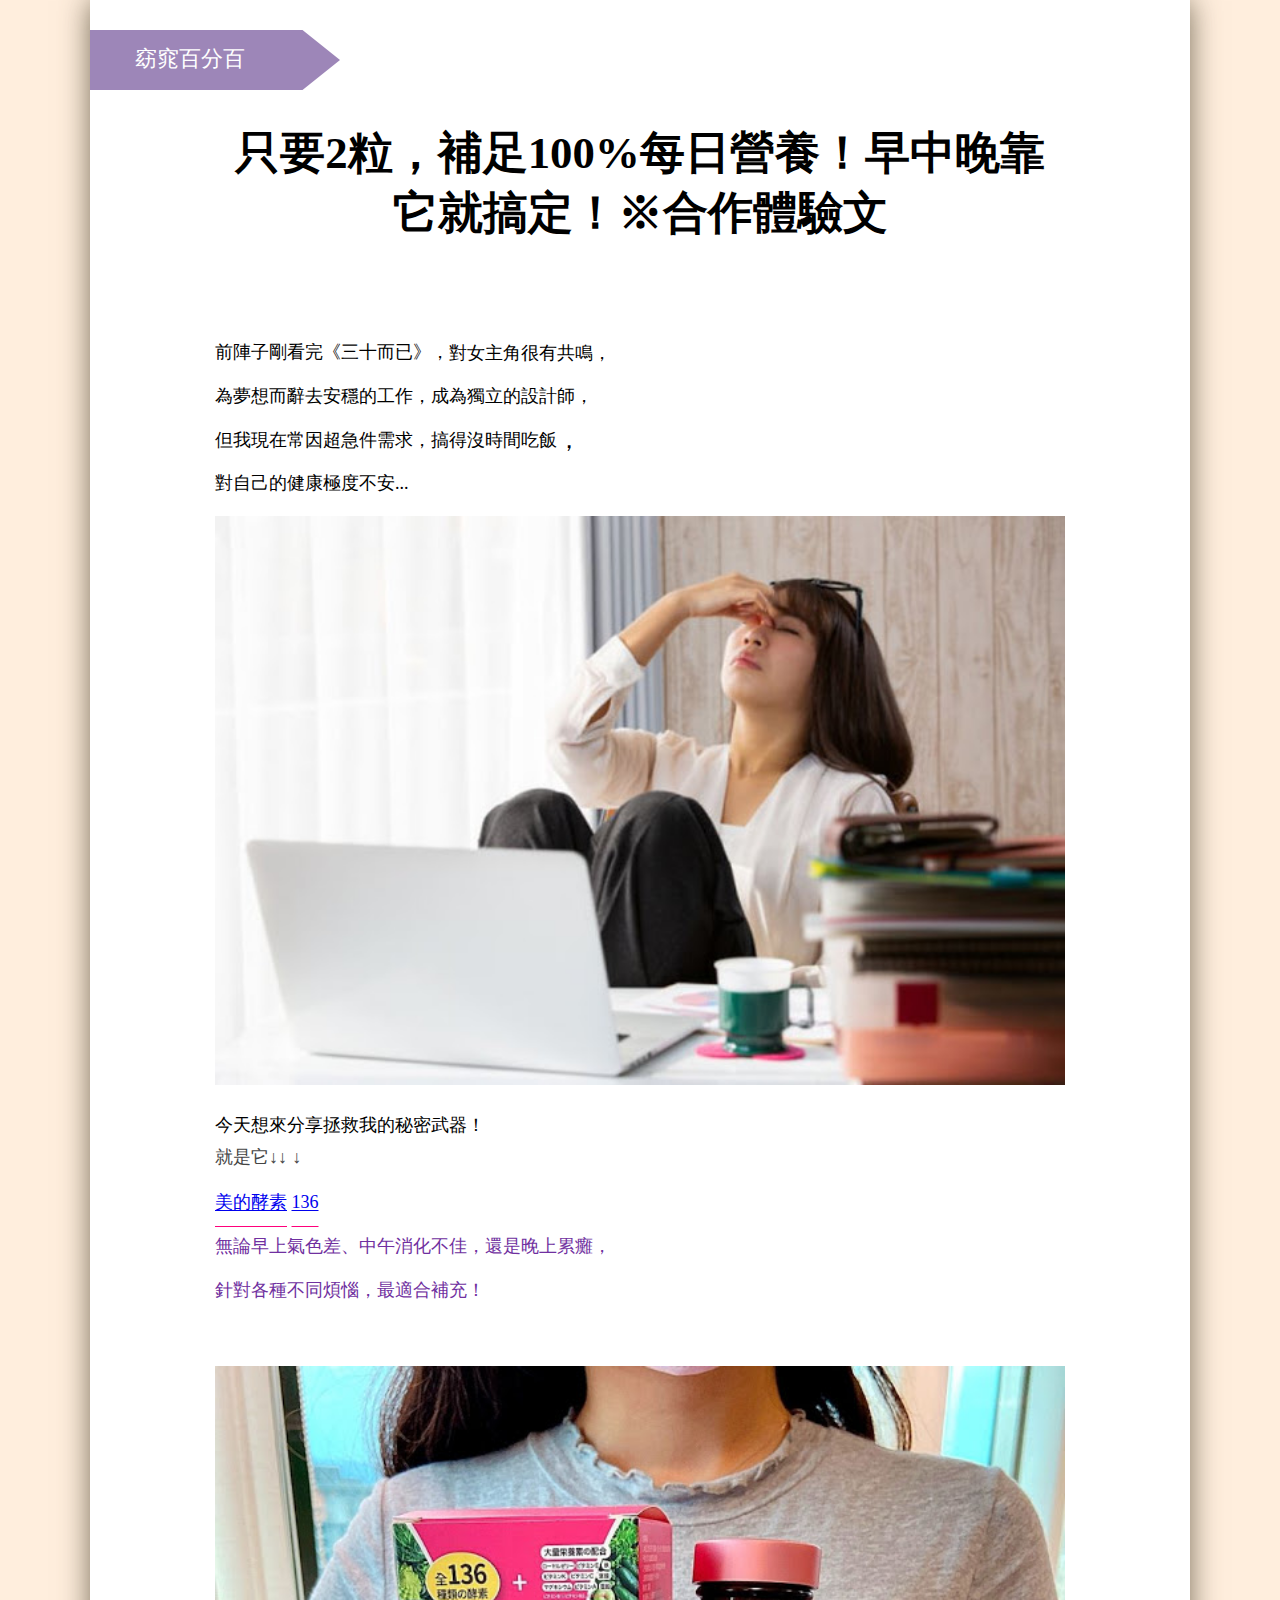
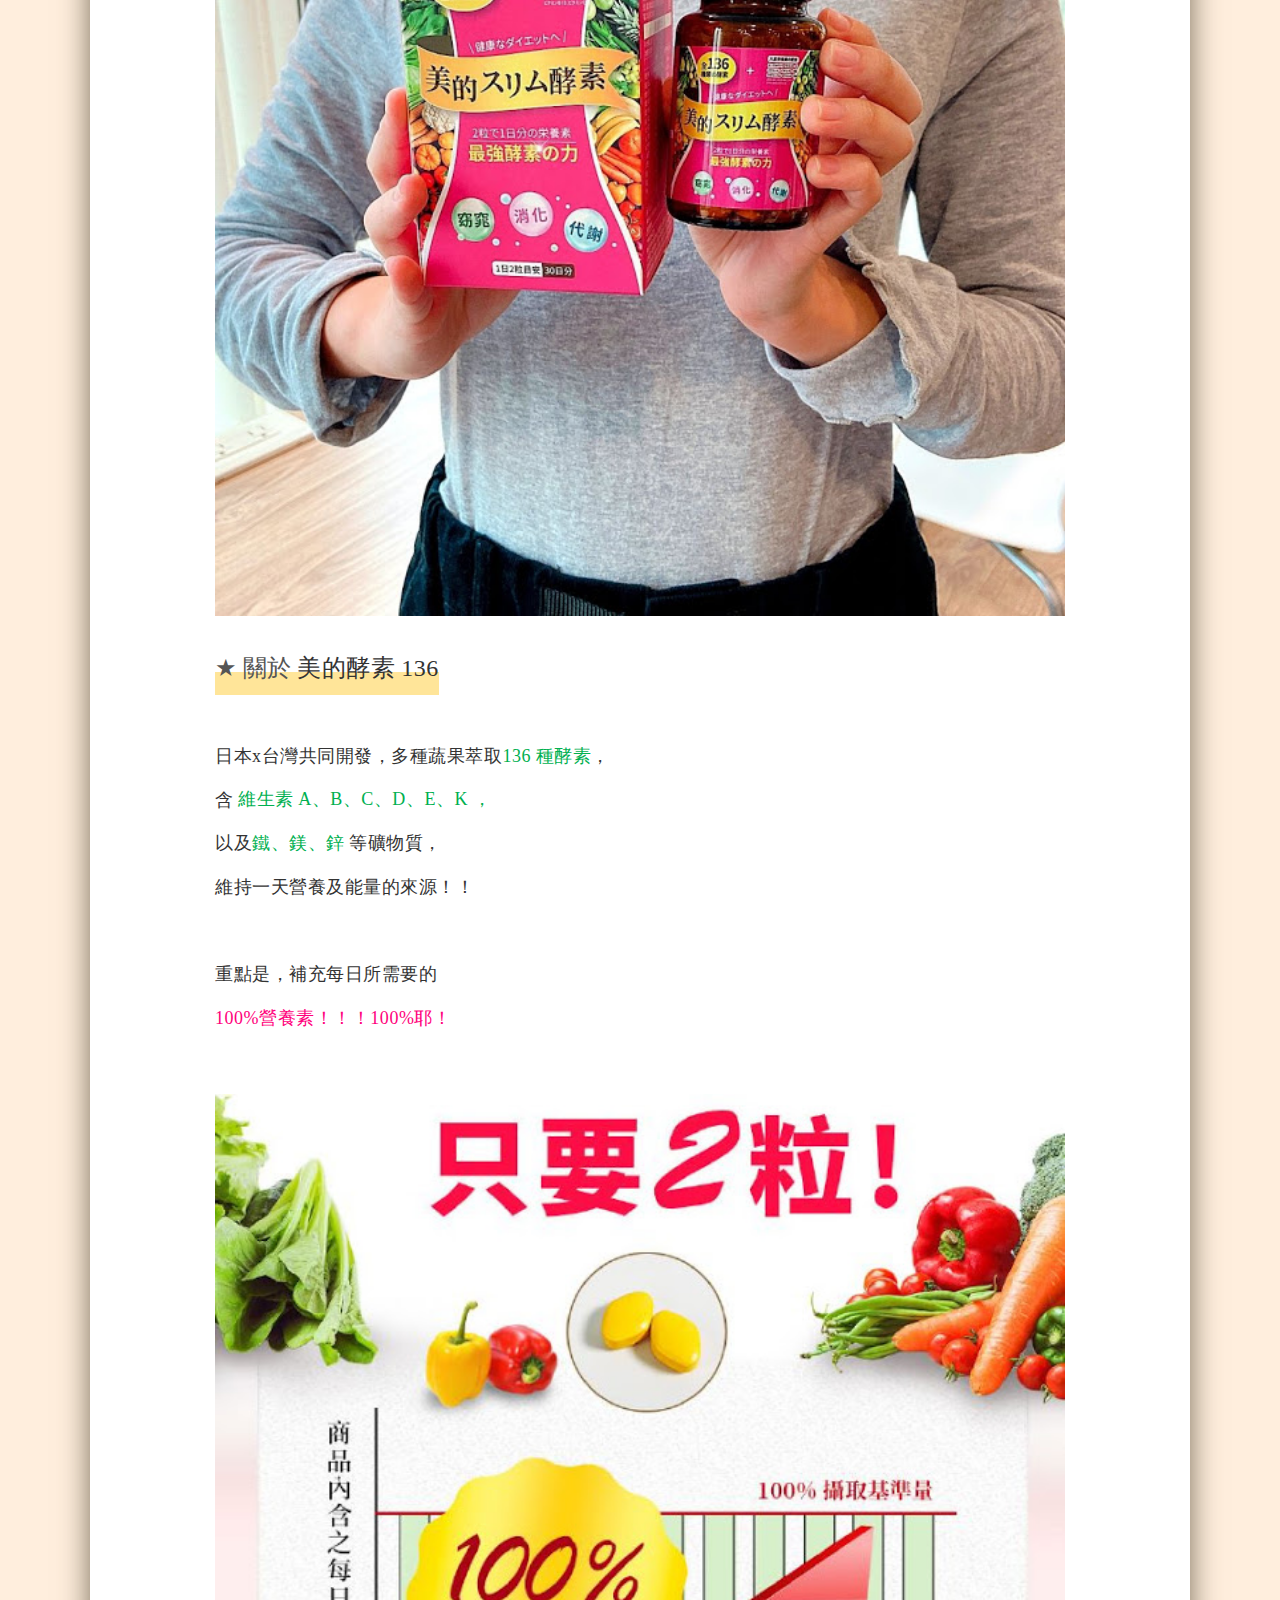
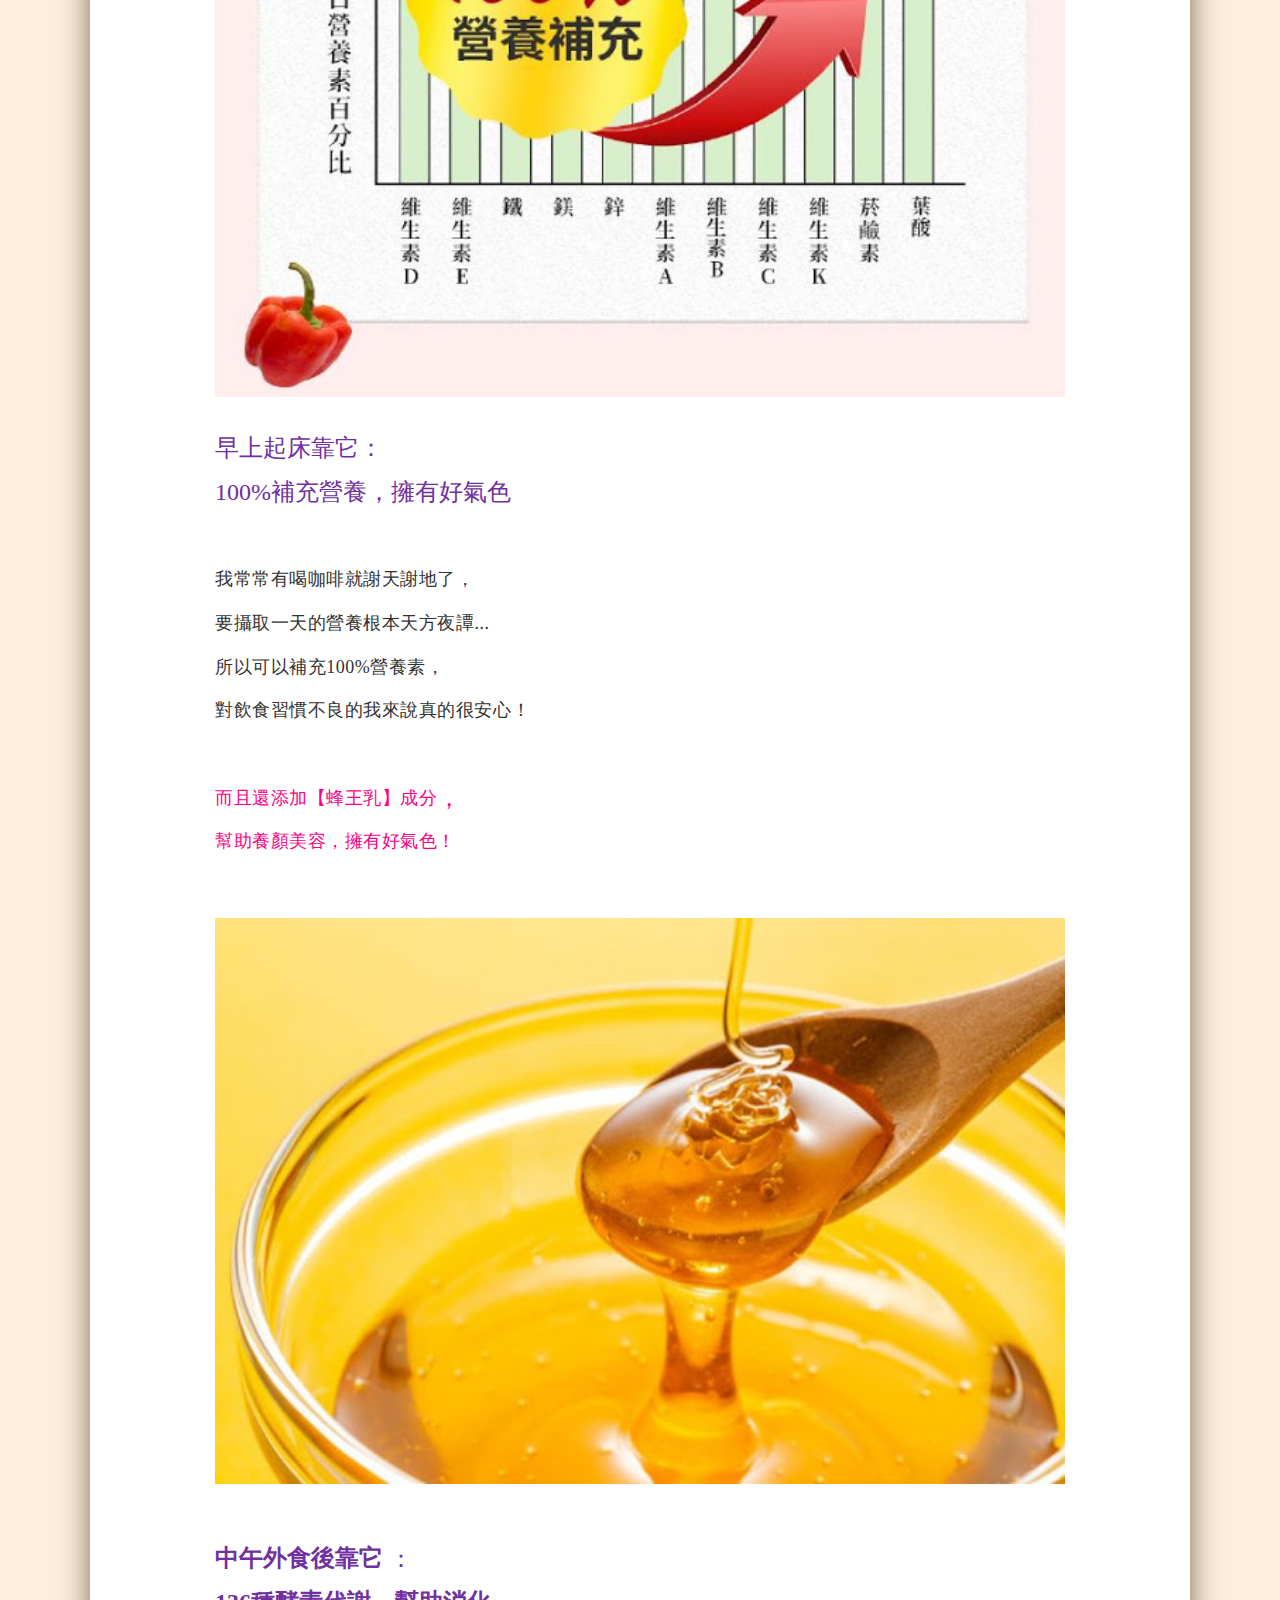
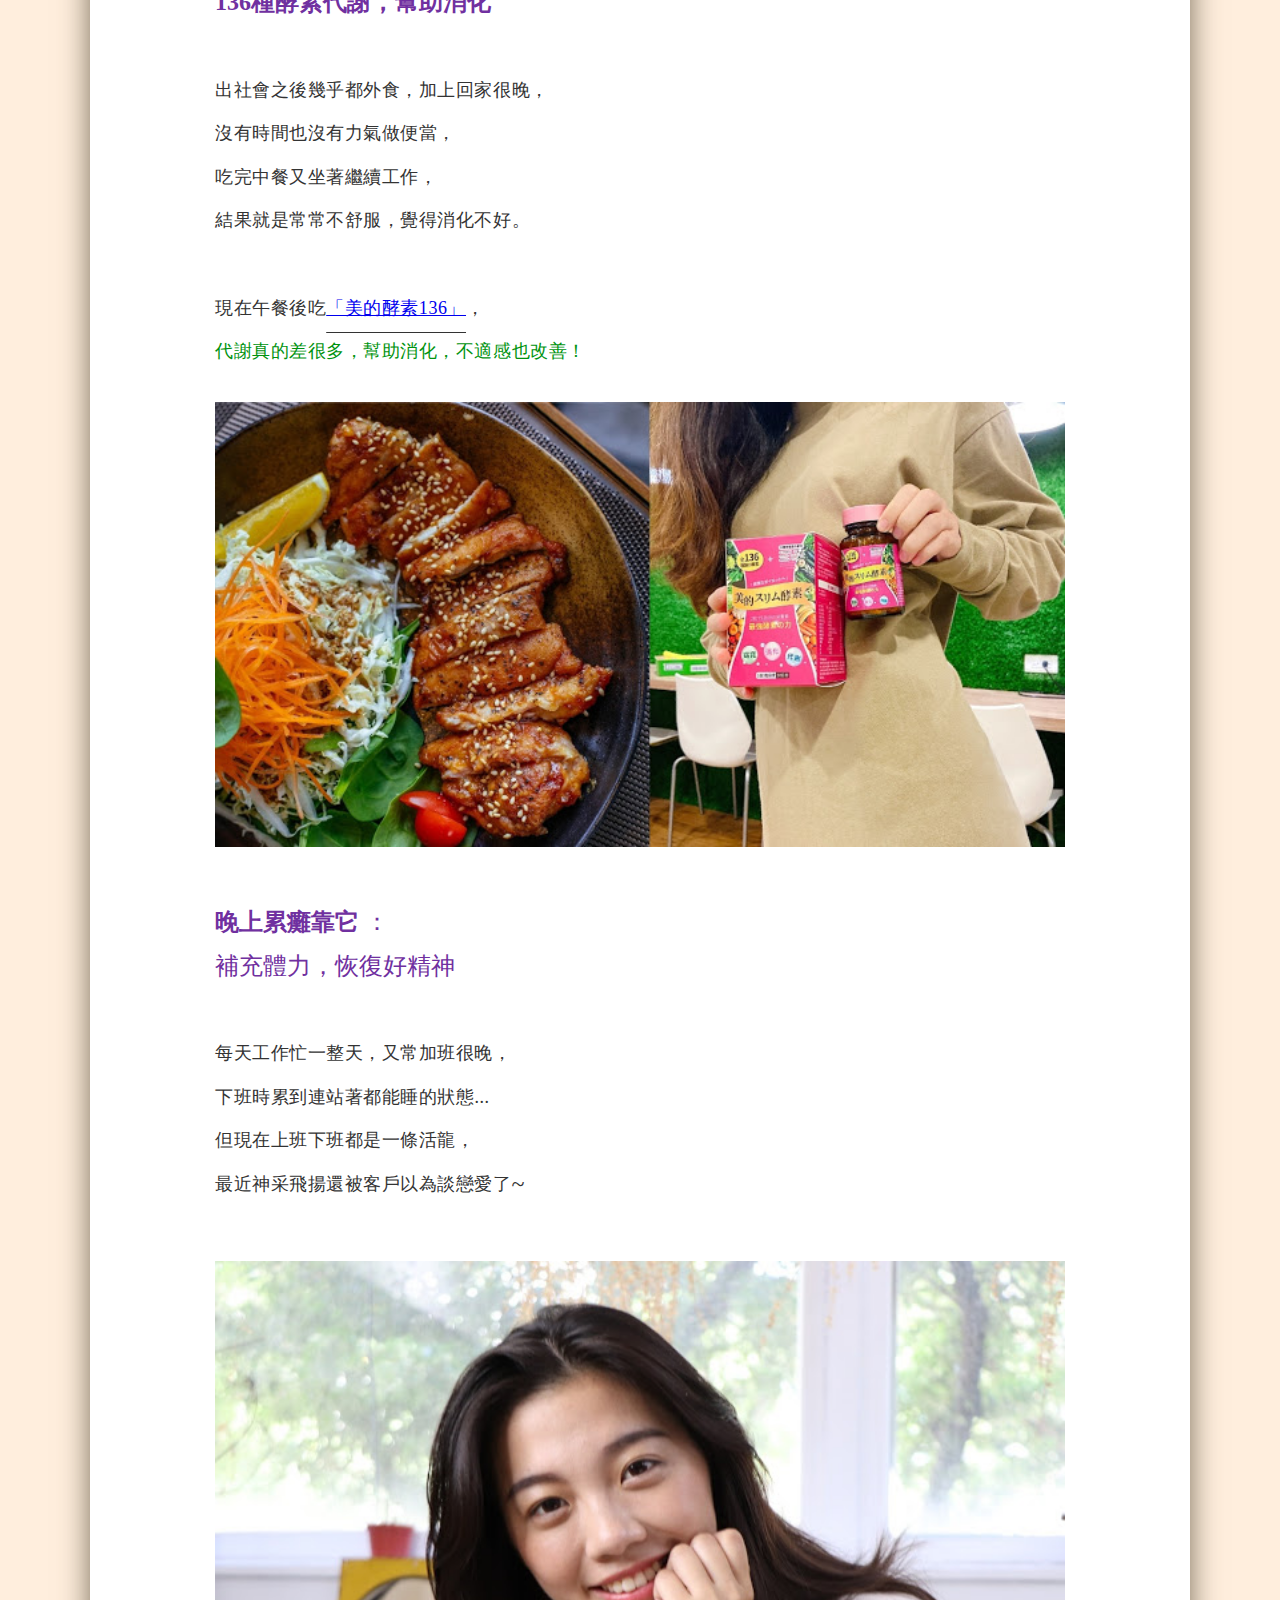
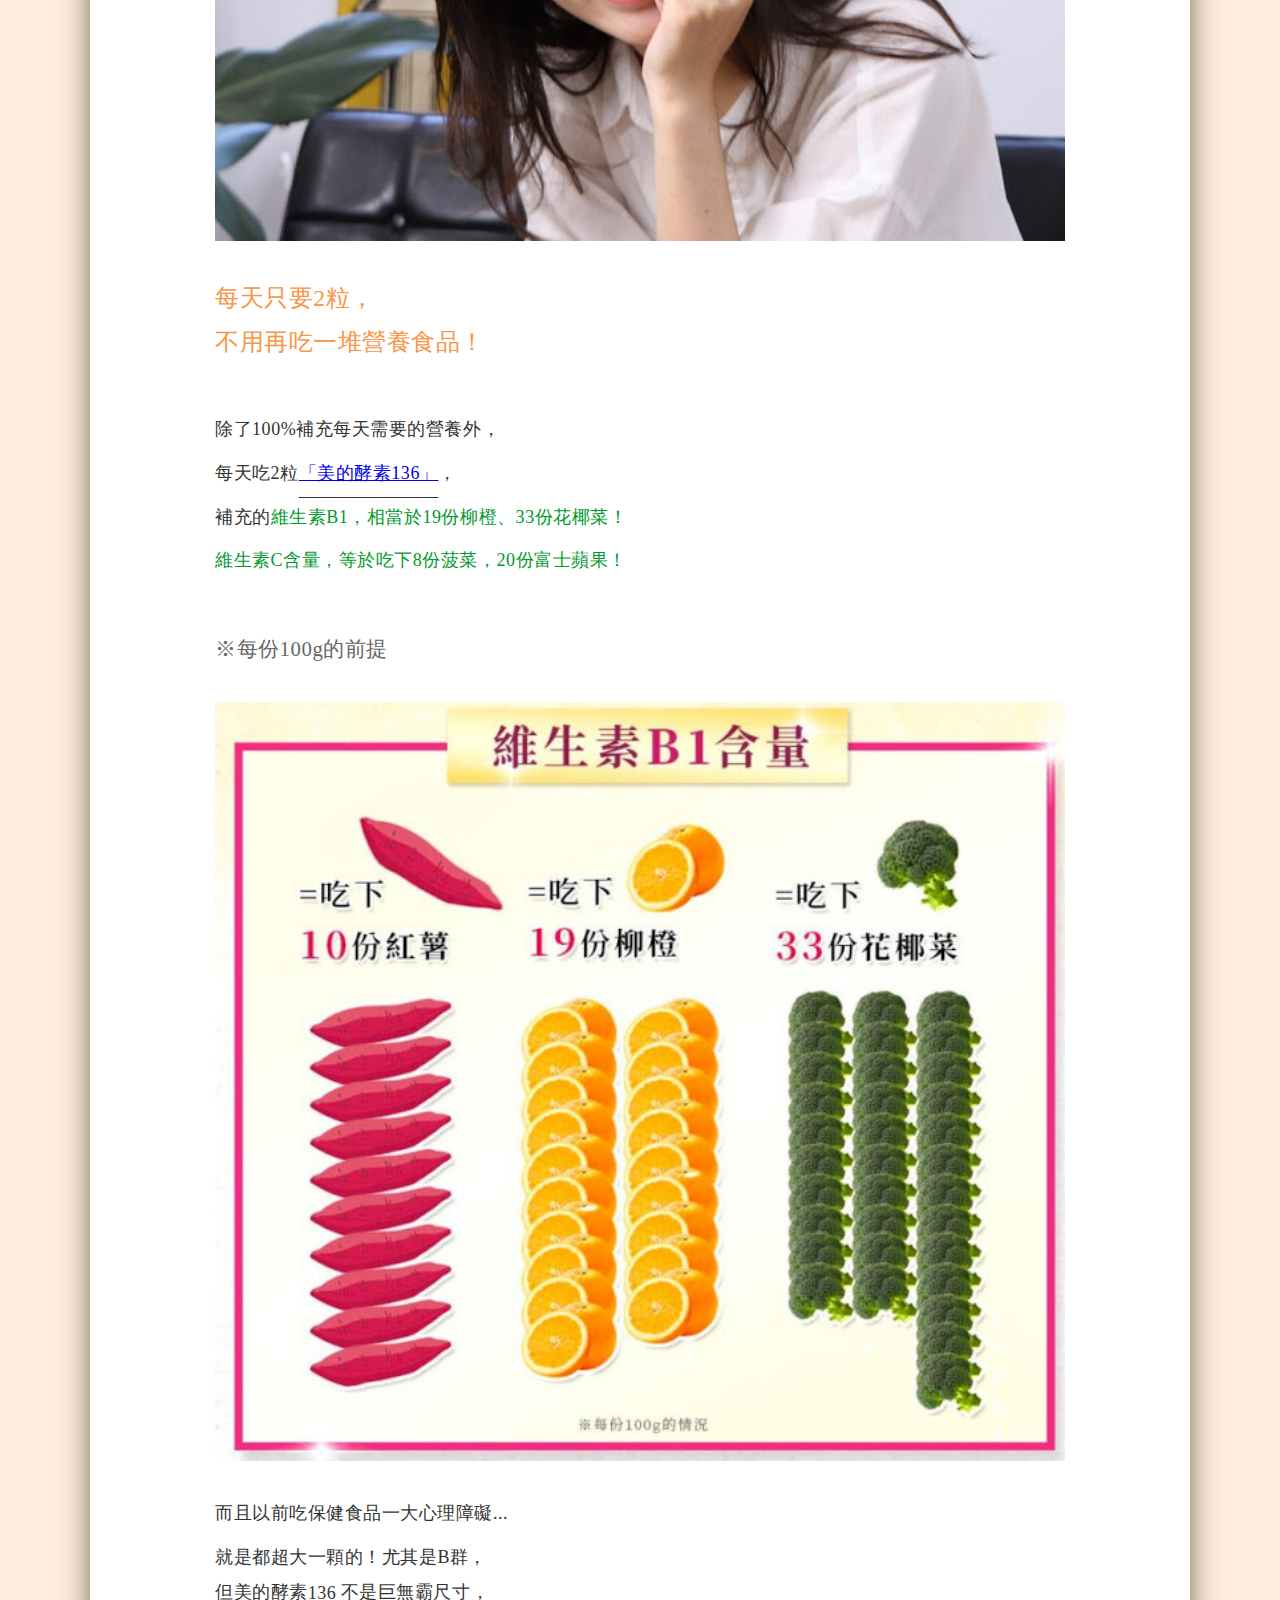
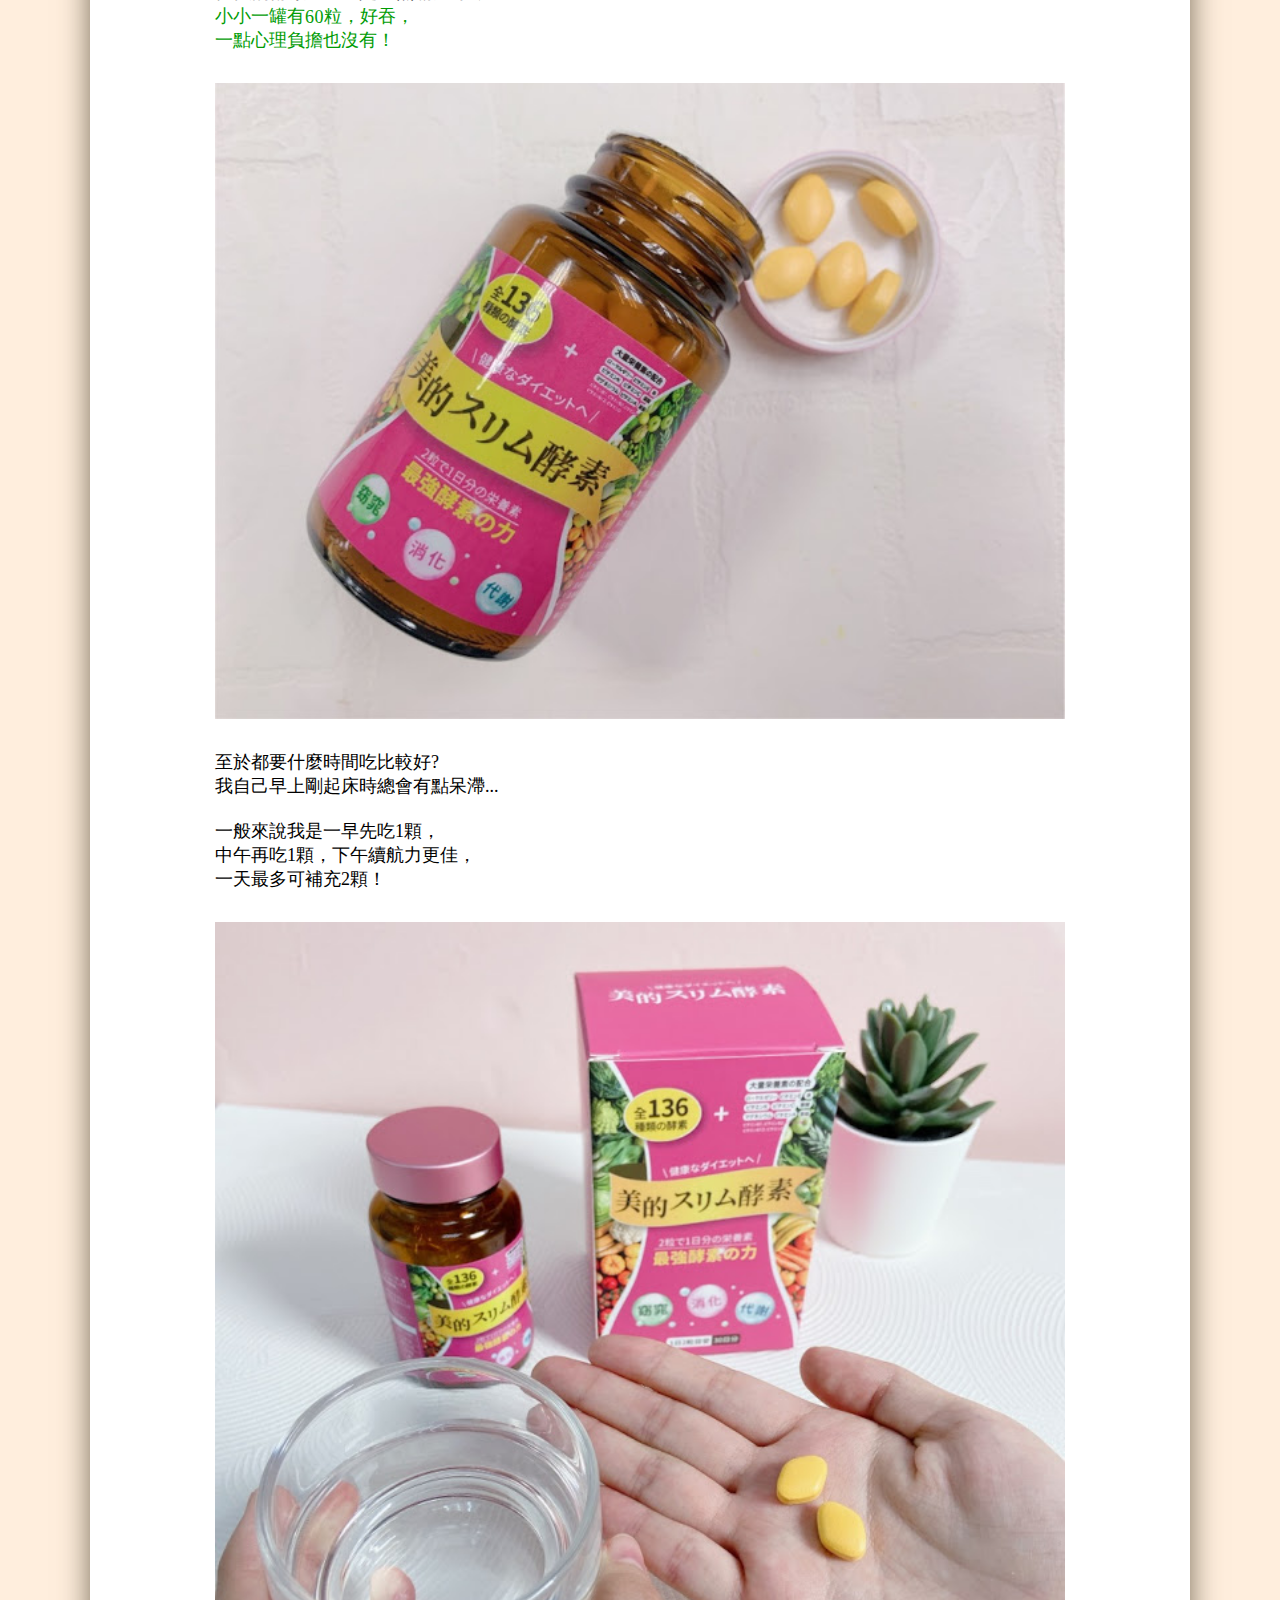
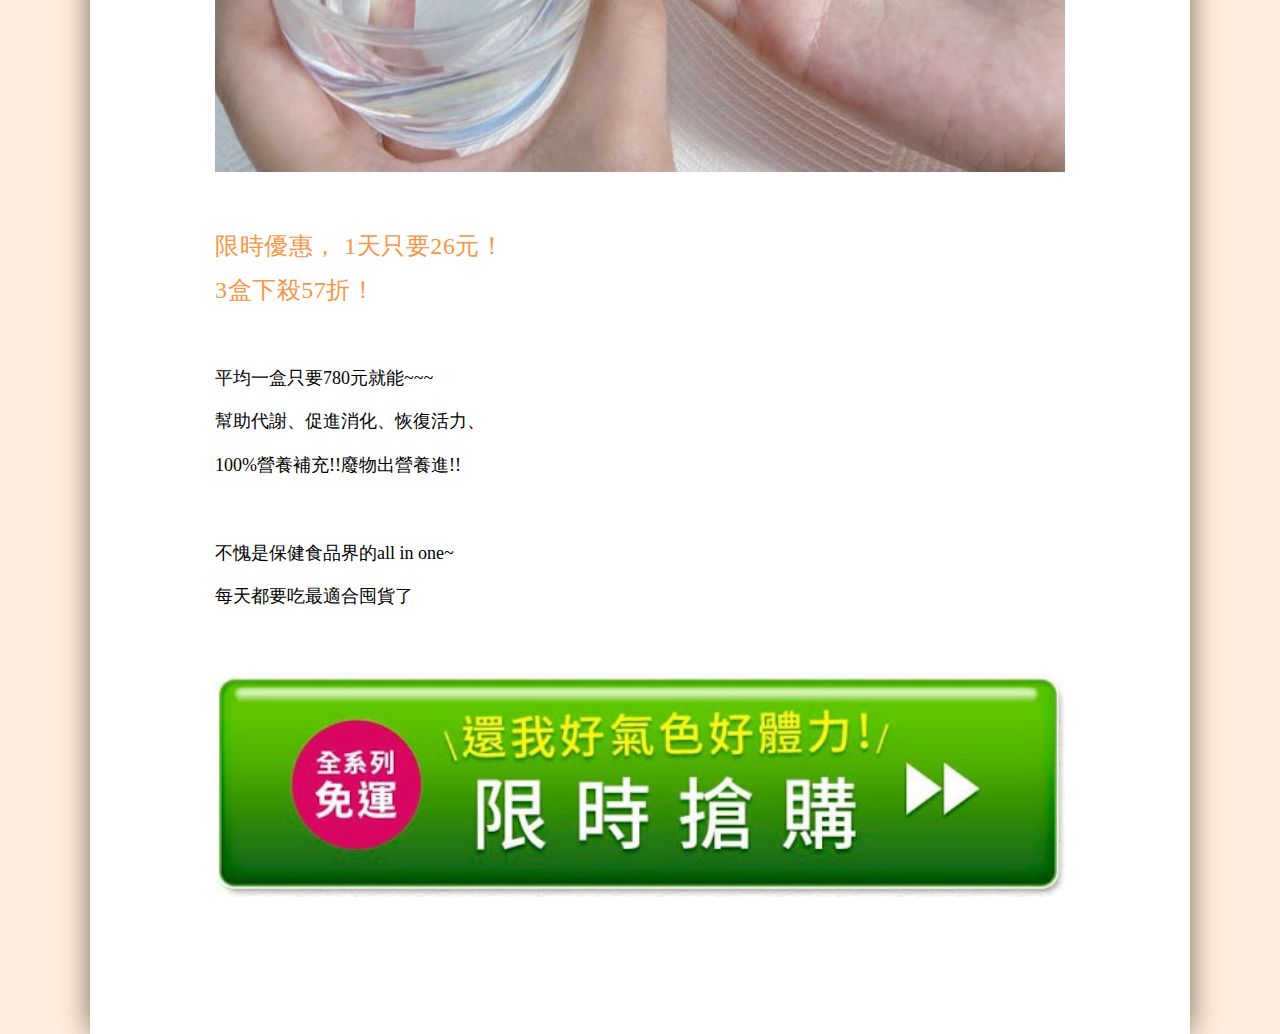
==== commit 80158970: "fix bug" ====
--- a/beautyslim/index.html
+++ b/beautyslim/index.html
@@ -619,7 +619,7 @@
                                 data-original-height="849"
                                 data-original-width="849"
                                 height="640"
-                                src="assets/images/12.jpg"
+                                src="assets/images/12.1.jpg"
                                 width="640"
                             />
                         </a>
